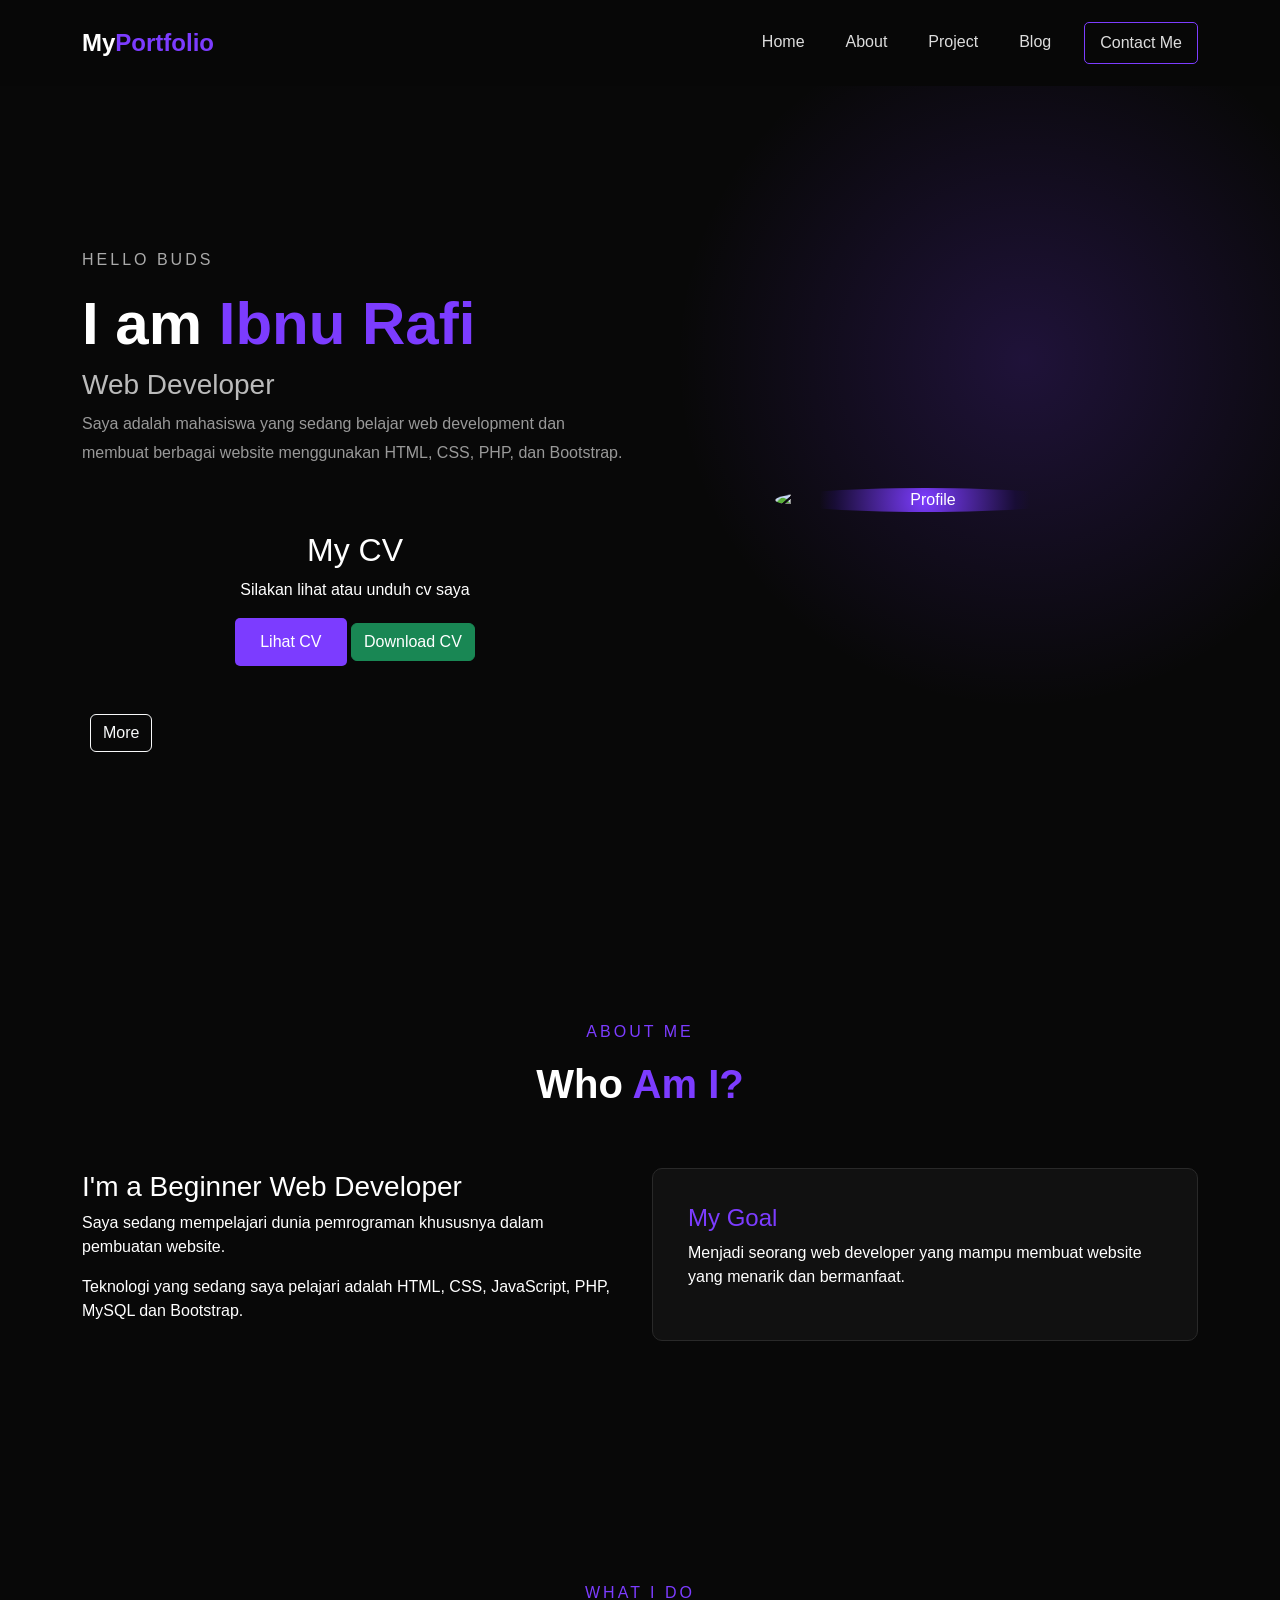
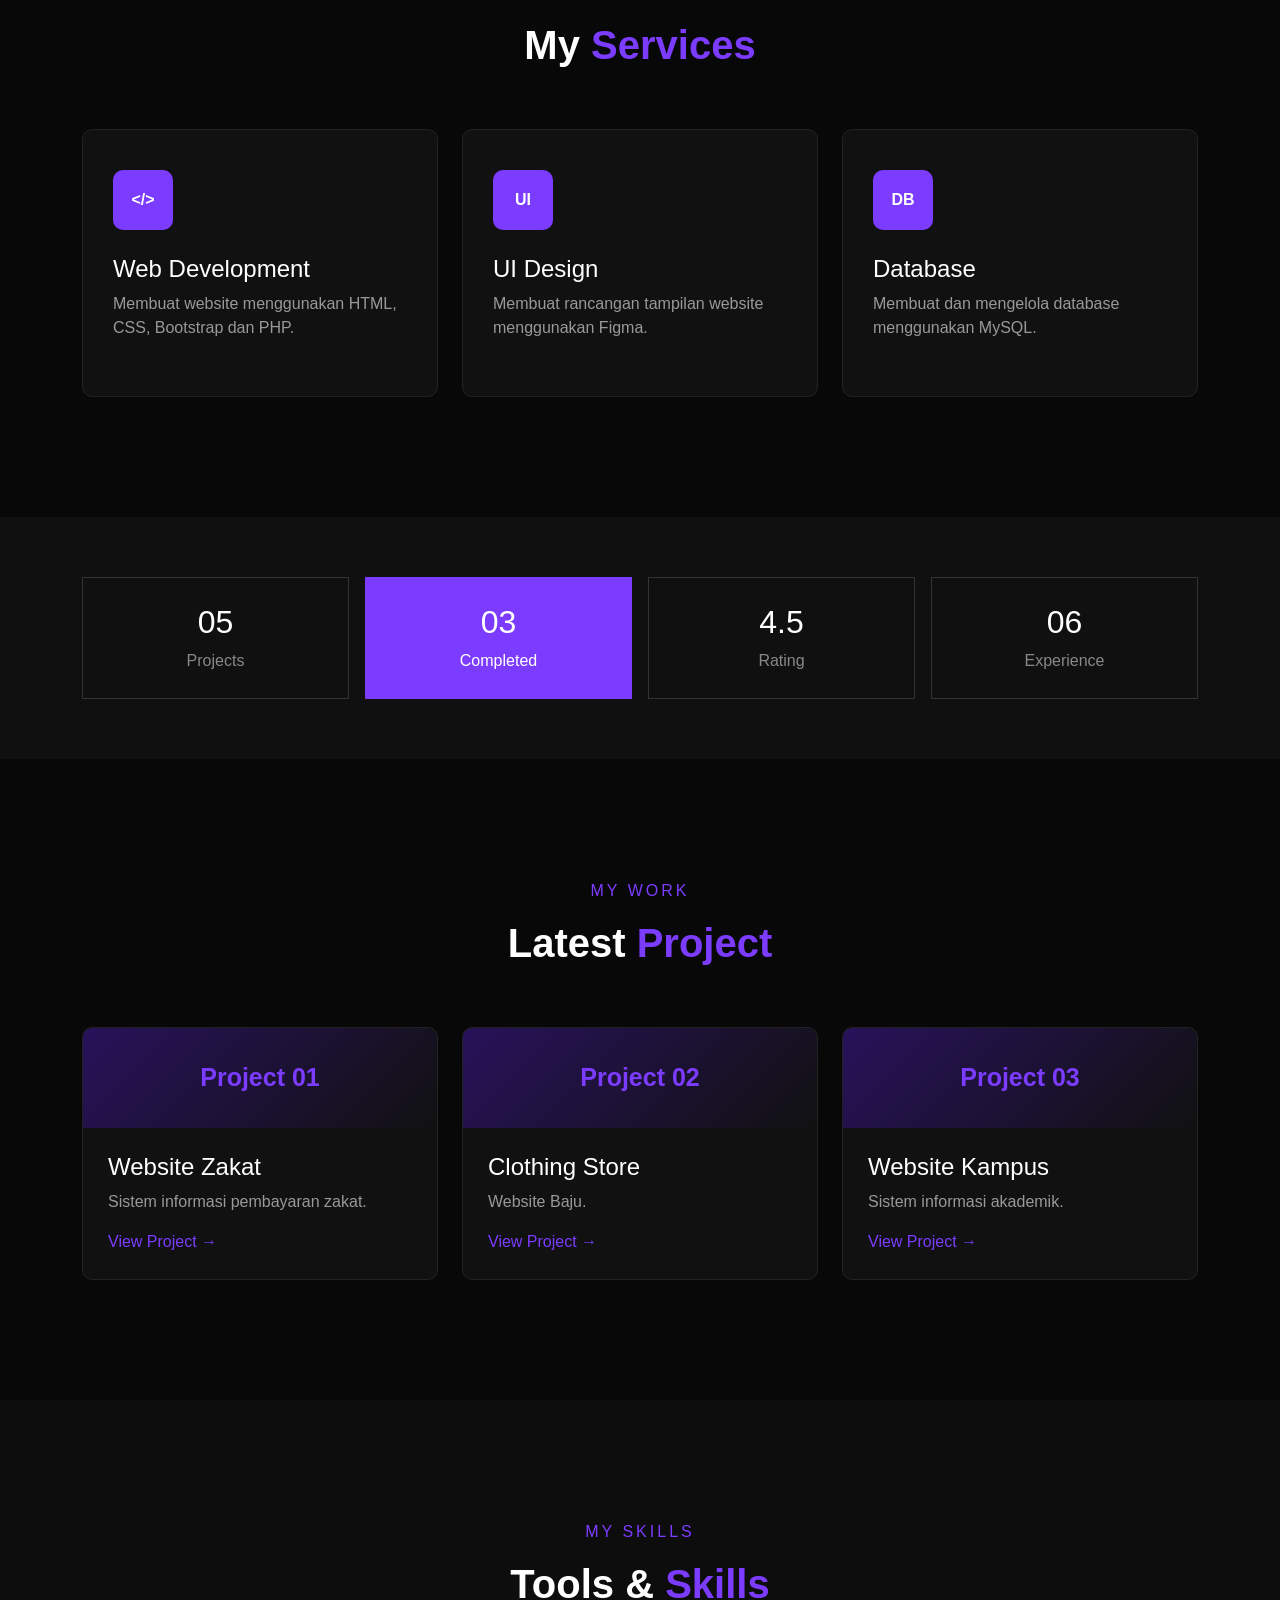
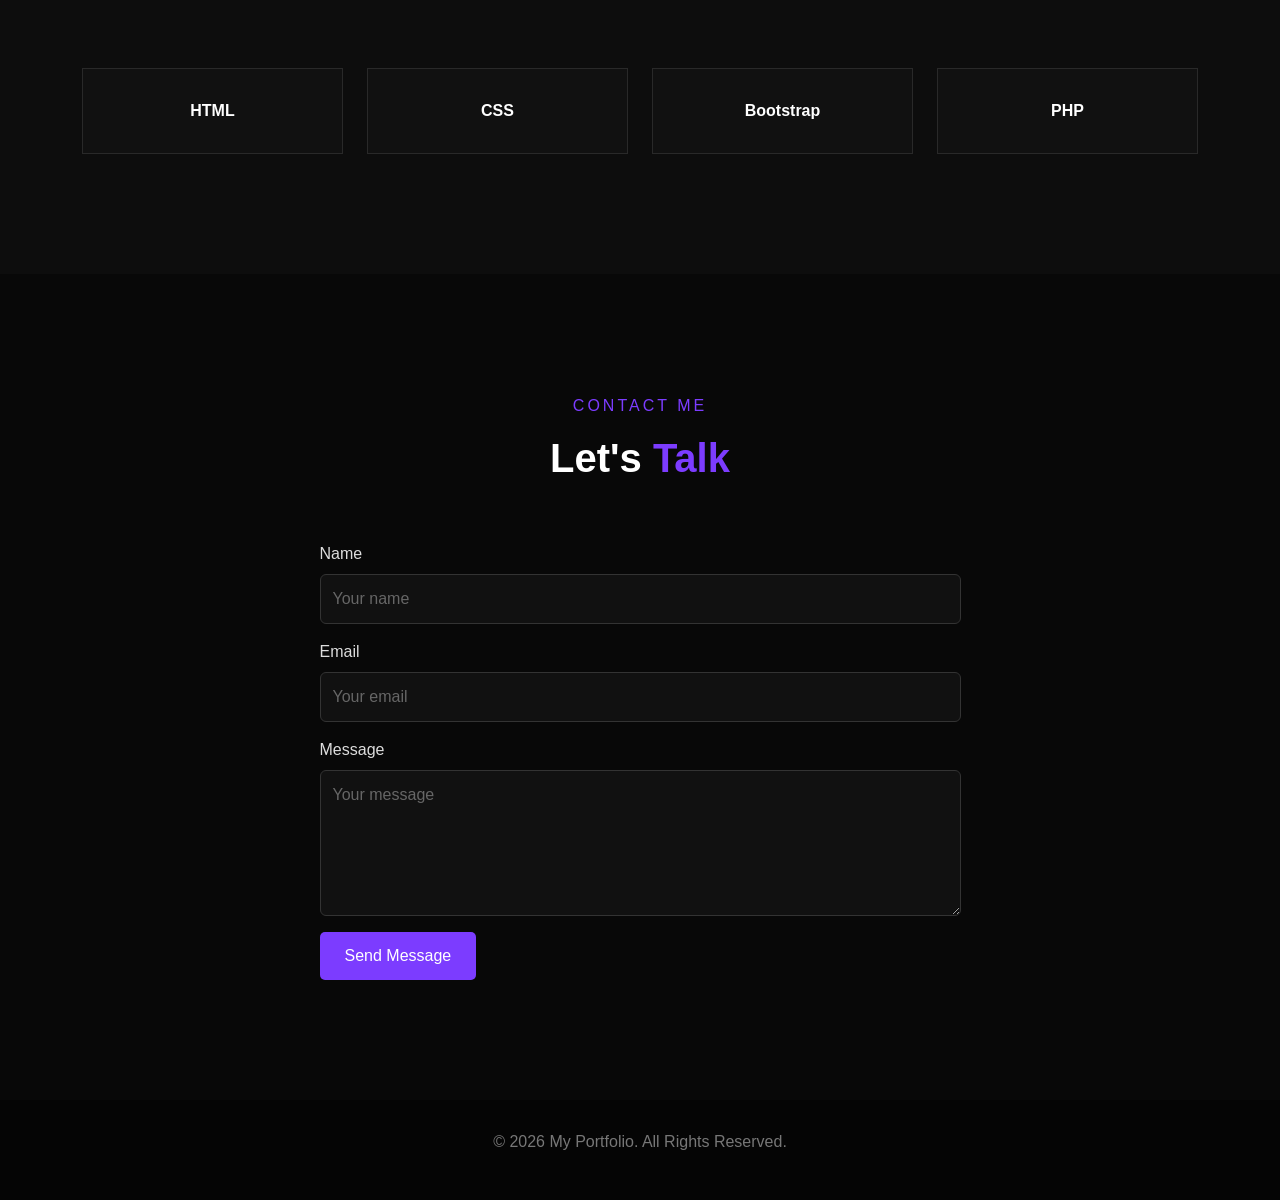
==== index.html @ d3192ba5 "Add files via upload" ====
<!DOCTYPE html>
<html lang="en">
<head>
    <meta charset="UTF-8">
    <meta name="viewport" content="width=device-width, initial-scale=1.0">
    <title>Personal Portfolio</title>
    <link href="https://cdn.jsdelivr.net/npm/bootstrap@5.3.8/dist/css/bootstrap.min.css" rel="stylesheet">
    <link rel="stylesheet" href="style.css">
</head>
<body>
    <!-- navbar -->
    <nav class="navbar navbar-expand-lg fixed-top">
        <div class="container">
            <a class="navbar-brand" href="#home">
                My<span>Portfolio</span>
            </a>
            <!-- Tombol ketika layar HP -->
            <button class="navbar-toggler"
                    type="button"
                    data-bs-toggle="collapse"
                    data-bs-target="#navbarMenu">
                <span class="navbar-toggler-icon"></span>
            </button>

            <!-- Menu -->
            <div class="collapse navbar-collapse" id="navbarMenu">
                <ul class="navbar-nav ms-auto">
                    <li class="nav-item">
                        <a class="nav-link" href="#home">Home</a>
                    </li>
                    <li class="nav-item">
                        <a class="nav-link" href="#about">About</a>
                    </li>
                    <li class="nav-item">
                        <a class="nav-link" href="#project">Project</a>
                    </li>
                    <li class="nav-item">
                        <a class="nav-link" href="#blog">Blog</a>
                    </li>
                    <li class="nav-item">
                        <a class="nav-link contact-btn" href="#contact">
                            Contact Me
                        </a>
                    </li>
                </ul>
            </div>
        </div>
    </nav>


    <!-- ================= HOME ================= -->
    <section id="home" class="hero">
        <div class="container">
            <div class="row align-items-center">

                <!-- Tulisan -->
                <div class="col-lg-6">
                    <p class="small-title">
                        HELLO BUDS
                    </p>
                    <h1>
                        I am <span>Ibnu Rafi</span>
                    </h1>
                    <h3>
                        Web Developer
                    </h3>

                    <p class="description">
                        Saya adalah mahasiswa yang sedang belajar
                        web development dan membuat berbagai website
                        menggunakan HTML, CSS, PHP, dan Bootstrap.
                    </p>
                    <section id="cv" class="container text-center py-5">
                        <h2>My CV</h2>
                        <p>Silakan lihat atau unduh cv saya</p>
                        <a href="CV Ibnu Rafi Alfansyuri.pdf" target="_blank" class="btn btn-purple">
                            Lihat CV

                        </a>
                    <a href="CV Ibnu Rafi Alfansyuri.pdf"  download class="btn btn-success">
                        Download CV
                    </a>
                    </section>

                    <a href="#about" class="btn btn-outline-light ms-2">
                        More
                    </a>
                </div>


                <!-- Foto -->
                <div class="col-lg-6 text-center">
                    <div class="profile-circle">

                        <!-- Ganti dengan foto kamu -->
                        <img src="images/nuu.jpeg"
                             alt="Profile">
                    </div>
                </div>
            </div>
        </div>
    </section>


    <!-- ================= ABOUT ================= -->
    <section id="about" class="section">
        <div class="container">
            <div class="section-title">
                <p>ABOUT ME</p>
                <h2>Who <span>Am I?</span></h2>
            </div>
            <div class="row align-items-center">
                <div class="col-lg-6">
                    <h3>
                        I'm a Beginner Web Developer
                    </h3>
                    <p>
                        Saya sedang mempelajari dunia pemrograman
                        khususnya dalam pembuatan website.
                    </p>
                    <p>
                        Teknologi yang sedang saya pelajari adalah
                        HTML, CSS, JavaScript, PHP, MySQL dan Bootstrap.
                    </p>
                </div>
                <div class="col-lg-6">
                    <div class="about-box">
                        <h4>My Goal</h4>
                        <p>
                            Menjadi seorang web developer yang mampu
                            membuat website yang menarik dan bermanfaat.
                        </p>
                    </div>
                </div>
            </div>
        </div>
    </section>


    <!-- ================= OFFERING ================= -->
    <section class="section offering">
        <div class="container">
            <div class="section-title">
                <p>WHAT I DO</p>
                <h2>
                    My <span>Services</span>
                </h2>
            </div>
            <div class="row g-4">
                <div class="col-md-4">
                    <div class="service-card">
                        <div class="icon">
                            &lt;/&gt;
                        </div>
                        <h4>Web Development</h4>
                        <p>
                            Membuat website menggunakan HTML,
                            CSS, Bootstrap dan PHP.
                        </p>
                    </div>
                </div>


                <div class="col-md-4">
                    <div class="service-card">
                        <div class="icon">
                            UI
                        </div>
                        <h4>UI Design</h4>
                        <p>
                            Membuat rancangan tampilan website
                            menggunakan Figma.
                        </p>
                    </div>
                </div>


                <div class="col-md-4">
                    <div class="service-card">
                        <div class="icon">
                            DB
                        </div>
                        <h4>Database</h4>
                        <p>
                            Membuat dan mengelola database
                            menggunakan MySQL.
                        </p>
                    </div>
                </div>
            </div>
        </div>
    </section>


    <!-- ================= STATISTICS ================= -->
    <section class="statistics">

        <div class="container">

            <div class="row text-center g-3">

                <div class="col-6 col-lg-3">
                    <div class="stat-box">
                        <h2>05</h2>
                        <p>Projects</p>
                    </div>
                </div>

                <div class="col-6 col-lg-3">
                    <div class="stat-box active">
                        <h2>03</h2>
                        <p>Completed</p>
                    </div>
                </div>

                <div class="col-6 col-lg-3">
                    <div class="stat-box">
                        <h2>4.5</h2>
                        <p>Rating</p>
                    </div>
                </div>

                <div class="col-6 col-lg-3">
                    <div class="stat-box">
                        <h2>06</h2>
                        <p>Experience</p>
                    </div>
                </div>

            </div>

        </div>

    </section>


    <!-- ================= PROJECT ================= -->
    <section id="project" class="section">

        <div class="container">

            <div class="section-title">

                <p>MY WORK</p>

                <h2>
                    Latest <span>Project</span>
                </h2>

            </div>


            <div class="row g-4">

                <div class="col-md-6 col-lg-4">

                    <div class="project-card">

                        <div class="project-image">
                            Project 01
                        </div>

                        <div class="project-content">

                            <h4>Website Zakat</h4>

                            <p>
                                Sistem informasi pembayaran zakat.
                            </p>

                            <a href="project-zakat.html">
                                View Project →
                            </a>

                        </div>

                    </div>

                </div>


                <div class="col-md-6 col-lg-4">

                    <div class="project-card">

                        <div class="project-image">
                            Project 02
                        </div>

                        <div class="project-content">

                            <h4>Clothing Store</h4>

                            <p>
                                Website Baju.
                            </p>

                            <a href="project-baju.html">
                                View Project →
                            </a>

                        </div>

                    </div>

                </div>


                <div class="col-md-6 col-lg-4">

                    <div class="project-card">

                        <div class="project-image">
                            Project 03
                        </div>

                        <div class="project-content">

                            <h4>Website Kampus</h4>

                            <p>
                                Sistem informasi akademik.
                            </p>

                            <a href="project-kampus.html">
                                View Project →
                            </a>

                        </div>

                    </div>

                </div>

            </div>

        </div>

    </section>


    <!-- ================= SKILLS ================= -->
    <section id="blog" class="section skills">

        <div class="container">

            <div class="section-title">

                <p>MY SKILLS</p>

                <h2>
                    Tools & <span>Skills</span>
                </h2>

            </div>


            <div class="row g-4 text-center">

                <div class="col-6 col-md-3">
                    <div class="skill-box">
                        HTML
                    </div>
                </div>

                <div class="col-6 col-md-3">
                    <div class="skill-box">
                        CSS
                    </div>
                </div>

                <div class="col-6 col-md-3">
                    <div class="skill-box">
                        Bootstrap
                    </div>
                </div>

                <div class="col-6 col-md-3">
                    <div class="skill-box">
                        PHP
                    </div>
                </div>

            </div>

        </div>

    </section>


    <!-- ================= CONTACT ================= -->
    <section id="contact" class="section contact">

        <div class="container">

            <div class="section-title">

                <p>CONTACT ME</p>

                <h2>
                    Let's <span>Talk</span>
                </h2>

            </div>


            <div class="row justify-content-center">

                <div class="col-lg-7">

                    <form id="contactForm">

                        <div class="mb-3">

                            <label class="form-label">
                                Name
                            </label>

                            <input type="text"
                                   id="nama"
                                   class="form-control"
                                   placeholder="Your name">

                        </div>


                        <div class="mb-3">

                            <label class="form-label">
                                Email
                            </label>

                            <input type="email"
                                   id="email"
                                   class="form-control"
                                   placeholder="Your email">

                        </div>


                        <div class="mb-3">

                            <label class="form-label">
                                Message
                            </label>

                            <textarea class="form-control"
                                      id="pesan"
                                      rows="5"
                                      placeholder="Your message"></textarea>

                        </div>


                        <button type="submit"
                                class="btn btn-purple">

                            Send Message

                        </button>

                    </form>

                </div>

            </div>

        </div>

    </section>


    <!-- ================= FOOTER ================= -->
    <footer>

        <p>
            © 2026 My Portfolio. All Rights Reserved.
        </p>

    </footer>


    <!-- Bootstrap JavaScript -->
    <script src="https://cdn.jsdelivr.net/npm/bootstrap@5.3.8/dist/js/bootstrap.bundle.min.js"></script>
    <script src="script.js"></script>
</body>
</html>
---- style.css ----
/* ================= DASAR ================= */

html {
    scroll-behavior: smooth;
}

body {
    margin: 0;
    background: #080808;
    color: white;
    font-family: Arial, sans-serif;
}


/* ================= NAVBAR ================= */

.navbar {
    background: rgba(8, 8, 8, 0.95);
    padding: 20px 0;
}

.navbar-brand {
    color: white;
    font-size: 24px;
    font-weight: bold;
}

.navbar-brand span {
    color: #7c3cff;
}

.navbar-brand:hover {
    color: white;
}

.nav-link {
    color: #ddd !important;
    margin-left: 25px;
    transition: 0.3s;
}

.nav-link:hover {
    color: #7c3cff !important;
}

.contact-btn {
    border: 1px solid #7c3cff;
    border-radius: 5px;
    padding: 8px 15px !important;
}


/* ================= HOME ================= */

.hero {
    min-height: 100vh;
    display: flex;
    align-items: center;
    padding-top: 100px;

    background:
        radial-gradient(
            circle at 80% 40%,
            rgba(124, 60, 255, 0.2),
            transparent 30%
        ),
        #080808;
}

.small-title {
    color: #aaa;
    letter-spacing: 3px;
}

.hero h1 {
    font-size: 60px;
    font-weight: bold;
}

.hero h1 span {
    color: #7c3cff;
}

.hero h3 {
    color: #bbb;
}

.description {
    color: #999;
    max-width: 550px;
    line-height: 1.8;
}


/* ================= BUTTON ================= */

.btn-purple {
    background: #7c3cff;
    color: white;
    border: none;
    padding: 12px 25px;
    border-radius: 5px;
}

.btn-purple:hover {
    background: #6429df;
    color: white;
}


/* ================= PROFILE ================= */

.profile-circle {
    width: 300px;
    max-height: 250px;
    margin: auto;

    border-radius: 50%;

    background:
        radial-gradient(
            circle,
            #7c3cff,
            #180d35 60%,
            transparent 70%
        );

    display: flex;
    align-items: center;
    justify-content: center;
}

.profile-circle img {
    width: 300px;
    max-height: 350px;
    object-fit: cover;
    object-position: center;
    border-radius: 50%;
}


/* ================= SECTION ================= */

.section {
    padding: 120px 0;
}

.section-title {
    text-align: center;
    margin-bottom: 60px;
}

.section-title p {
    color: #7c3cff;
    letter-spacing: 3px;
}

.section-title h2 {
    font-size: 40px;
    font-weight: bold;
}

.section-title span {
    color: #7c3cff;
}


/* ================= ABOUT ================= */

.about-box {
    background: #111;
    border: 1px solid #292929;
    padding: 35px;
    border-radius: 10px;
}

.about-box h4 {
    color: #7c3cff;
}


/* ================= SERVICE ================= */

.service-card {
    background: #111;
    padding: 40px 30px;
    border-radius: 10px;
    border: 1px solid #222;
    height: 100%;

    transition: 0.3s;
}

.service-card:hover {
    transform: translateY(-10px);
    border-color: #7c3cff;
}

.icon {
    width: 60px;
    height: 60px;

    display: flex;
    align-items: center;
    justify-content: center;

    background: #7c3cff;
    border-radius: 10px;

    margin-bottom: 25px;

    font-weight: bold;
}

.service-card p {
    color: #999;
}


/* ================= STATISTICS ================= */

.statistics {
    padding: 60px 0;
    background: #101010;
}

.stat-box {
    border: 1px solid #333;
    padding: 25px;
}

.stat-box h2 {
    color: white;
}

.stat-box p {
    color: #888;
    margin: 0;
}

.stat-box.active {
    background: #7c3cff;
    border-color: #7c3cff;
}

.stat-box.active p {
    color: white;
}


/* ================= PROJECT ================= */

.project-card {
    background: #111;
    border-radius: 10px;
    overflow: hidden;
    border: 1px solid #222;
}

.project-image {
    height: 100px;

    display: flex;
    align-items: center;
    justify-content: center;
    object-fit: contain;
   

    background:
        linear-gradient(
            135deg,
            #28125a,
            #111
        );

    color: #7c3cff;
    font-size: 25px;
    font-weight: bold;
}

.project-content {
    padding: 25px;
}

.project-content p {
    color: #999;
}

.project-content a {
    color: #7c3cff;
    text-decoration: none;
}


/* ================= SKILLS ================= */

.skills {
    background: #0d0d0d;
}

.skill-box {
    background: #111;
    border: 1px solid #292929;
    padding: 30px;
    font-weight: bold;

    transition: 0.3s;
}

.skill-box:hover {
    border-color: #7c3cff;
    color: #7c3cff;
}


/* ================= CONTACT ================= */

.contact {
    background: #080808;
}

.form-label {
    color: #ddd;
}

.form-control {
    background: #111;
    border: 1px solid #333;
    color: white;
    padding: 12px;
}

.form-control:focus {
    background: #111;
    color: white;
    border-color: #7c3cff;
    box-shadow: none;
}

.form-control::placeholder {
    color: #666;
}


/* ================= FOOTER ================= */

footer {
    text-align: center;
    padding: 30px;
    background: #050505;
    color: #777;
}


/* ================= RESPONSIVE ================= */

@media (max-width: 991px) {

    .nav-link {
        margin-left: 0;
        padding: 10px 0;
    }

    .hero {
        text-align: center;
    }

    .hero h1 {
        font-size: 45px;
    }

    .description {
        margin: auto;
        margin-bottom: 25px;
    }

    .profile-circle {
        width: 280px;
        height: 280px;
        margin-top: 50px;
    }

    .profile-circle img {
        width: 240px;
    }
    .oyp {
        text-align:center;
    }

}
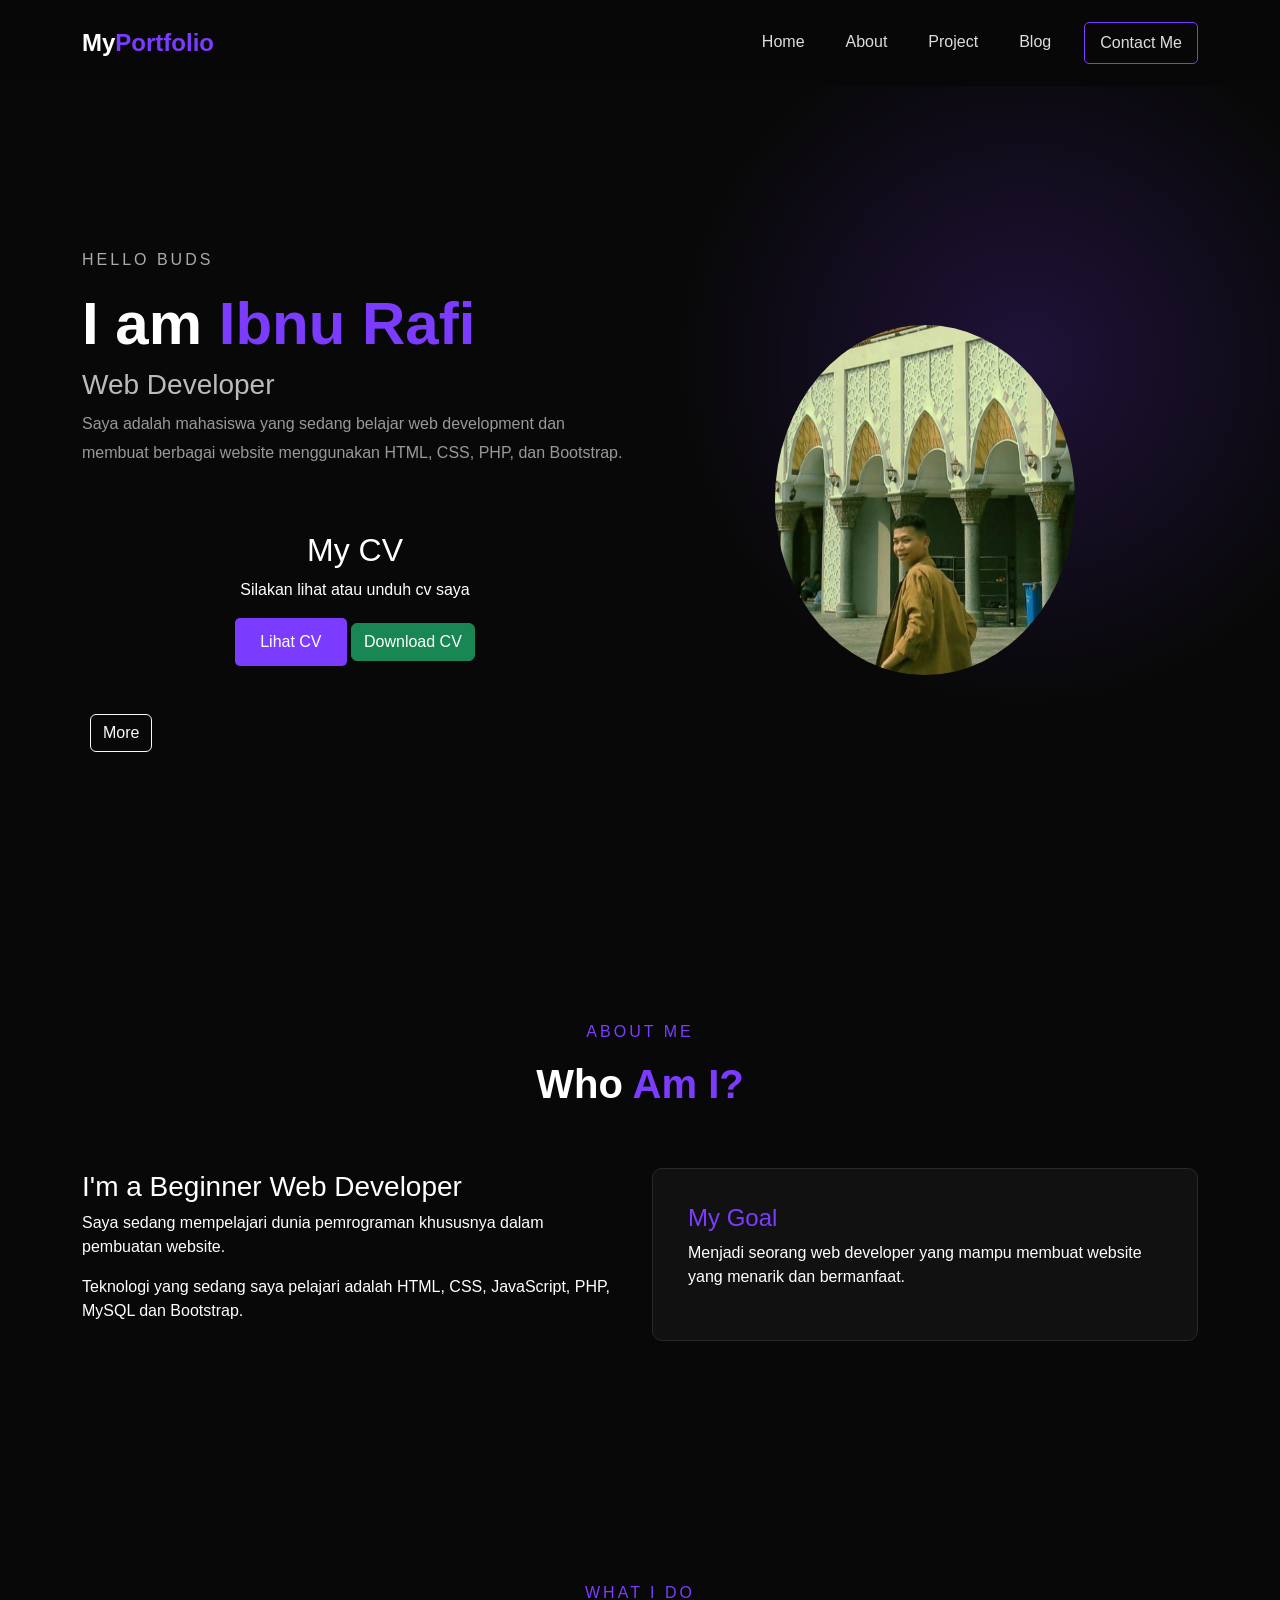
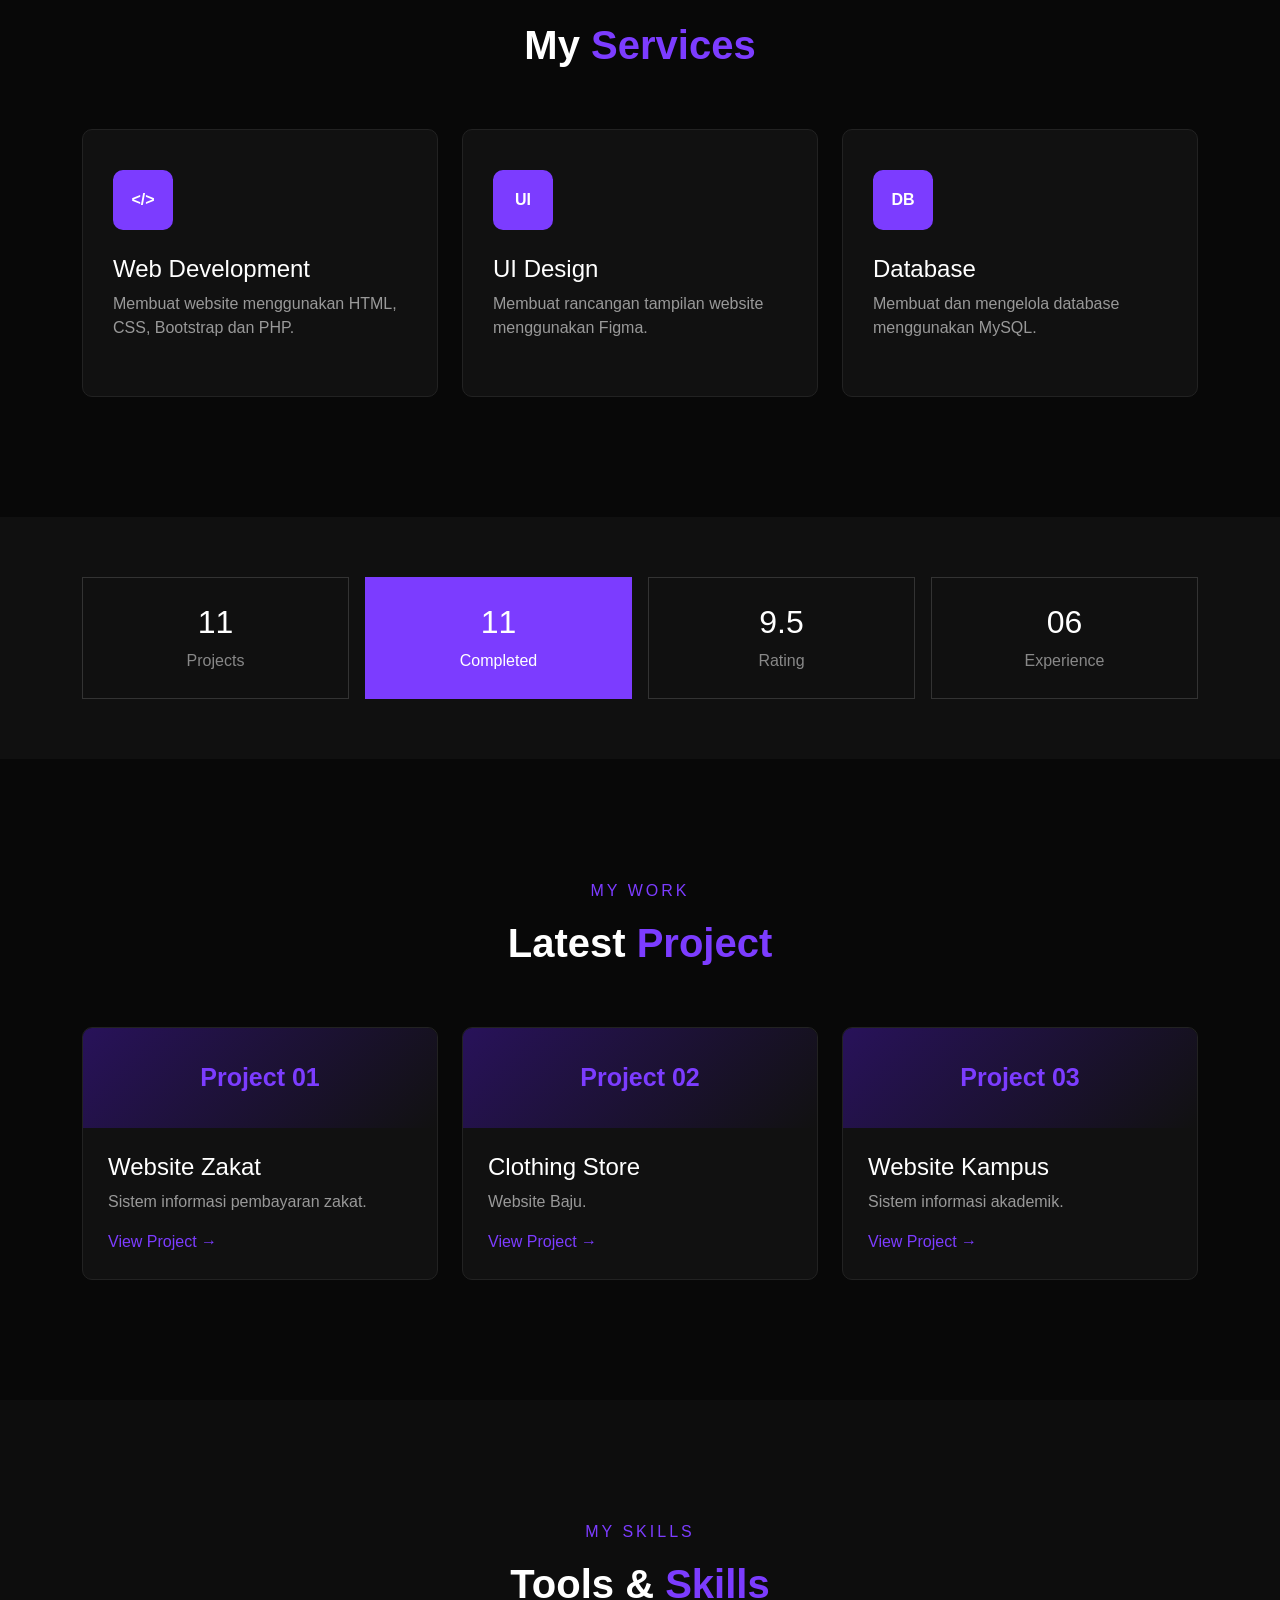
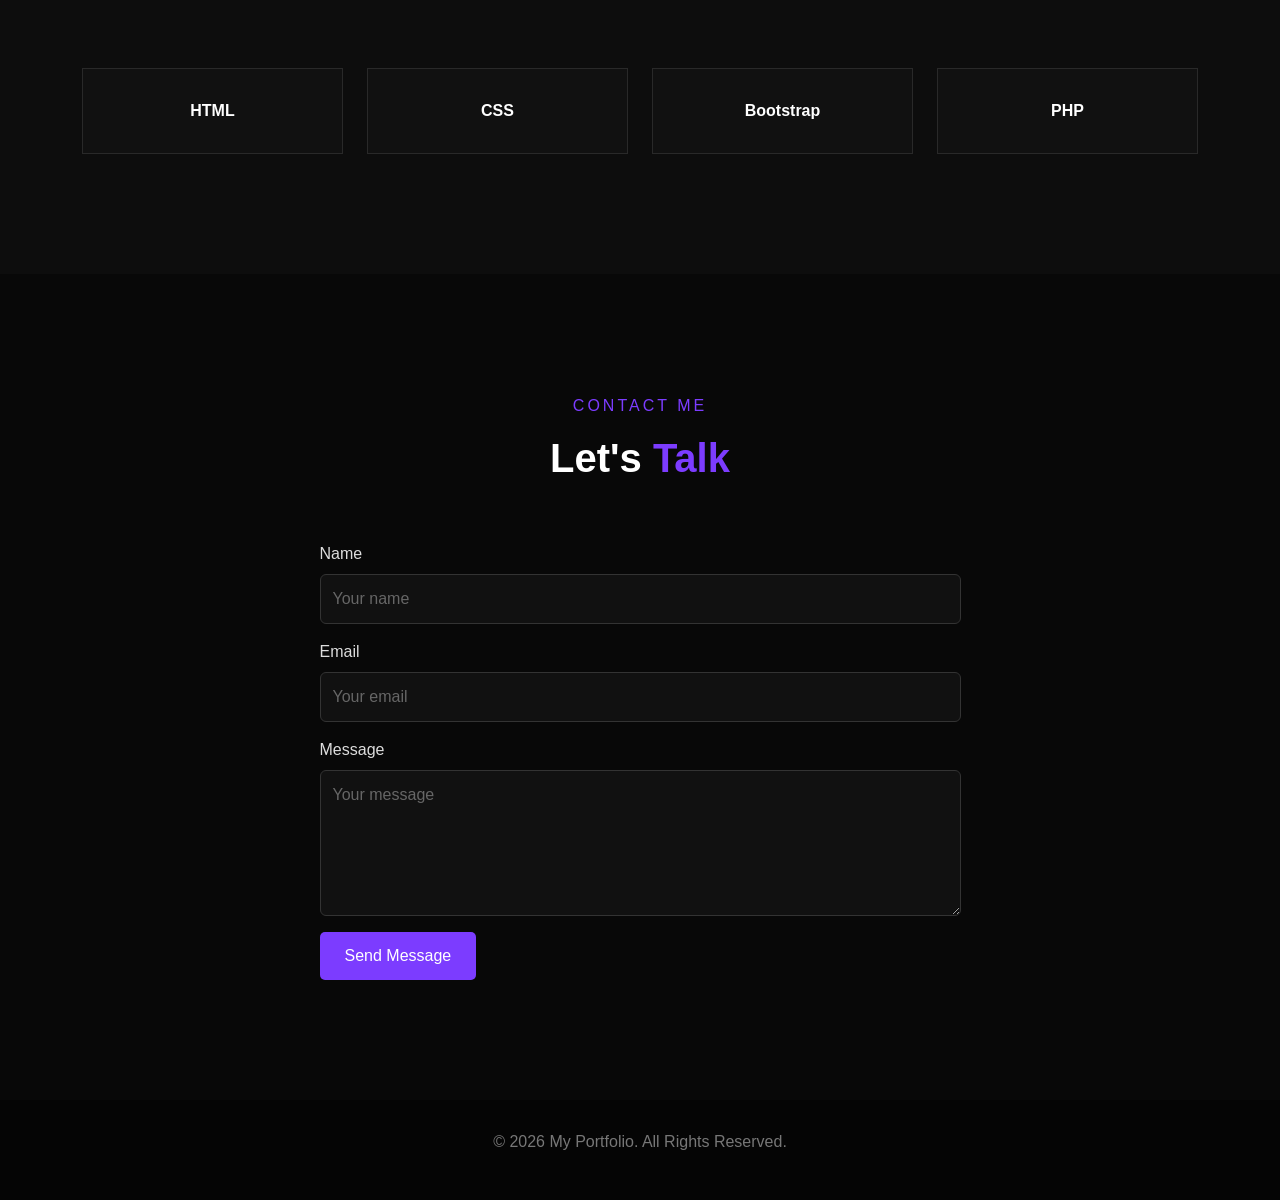
==== commit 90bad821: "Update portfolio website" ====
--- a/index.html
+++ b/index.html
@@ -1,487 +1,486 @@
-<!DOCTYPE html>
-<html lang="en">
-<head>
-    <meta charset="UTF-8">
-    <meta name="viewport" content="width=device-width, initial-scale=1.0">
-    <title>Personal Portfolio</title>
-    <link href="https://cdn.jsdelivr.net/npm/bootstrap@5.3.8/dist/css/bootstrap.min.css" rel="stylesheet">
-    <link rel="stylesheet" href="style.css">
-</head>
-<body>
-    <!-- navbar -->
-    <nav class="navbar navbar-expand-lg fixed-top">
-        <div class="container">
-            <a class="navbar-brand" href="#home">
-                My<span>Portfolio</span>
-            </a>
-            <!-- Tombol ketika layar HP -->
-            <button class="navbar-toggler"
-                    type="button"
-                    data-bs-toggle="collapse"
-                    data-bs-target="#navbarMenu">
-                <span class="navbar-toggler-icon"></span>
-            </button>
-
-            <!-- Menu -->
-            <div class="collapse navbar-collapse" id="navbarMenu">
-                <ul class="navbar-nav ms-auto">
-                    <li class="nav-item">
-                        <a class="nav-link" href="#home">Home</a>
-                    </li>
-                    <li class="nav-item">
-                        <a class="nav-link" href="#about">About</a>
-                    </li>
-                    <li class="nav-item">
-                        <a class="nav-link" href="#project">Project</a>
-                    </li>
-                    <li class="nav-item">
-                        <a class="nav-link" href="#blog">Blog</a>
-                    </li>
-                    <li class="nav-item">
-                        <a class="nav-link contact-btn" href="#contact">
-                            Contact Me
-                        </a>
-                    </li>
-                </ul>
-            </div>
-        </div>
-    </nav>
-
-
-    <!-- ================= HOME ================= -->
-    <section id="home" class="hero">
-        <div class="container">
-            <div class="row align-items-center">
-
-                <!-- Tulisan -->
-                <div class="col-lg-6">
-                    <p class="small-title">
-                        HELLO BUDS
-                    </p>
-                    <h1>
-                        I am <span>Ibnu Rafi</span>
-                    </h1>
-                    <h3>
-                        Web Developer
-                    </h3>
-
-                    <p class="description">
-                        Saya adalah mahasiswa yang sedang belajar
-                        web development dan membuat berbagai website
-                        menggunakan HTML, CSS, PHP, dan Bootstrap.
-                    </p>
-                    <section id="cv" class="container text-center py-5">
-                        <h2>My CV</h2>
-                        <p>Silakan lihat atau unduh cv saya</p>
-                        <a href="CV Ibnu Rafi Alfansyuri.pdf" target="_blank" class="btn btn-purple">
-                            Lihat CV
-
-                        </a>
-                    <a href="CV Ibnu Rafi Alfansyuri.pdf"  download class="btn btn-success">
-                        Download CV
-                    </a>
-                    </section>
-
-                    <a href="#about" class="btn btn-outline-light ms-2">
-                        More
-                    </a>
-                </div>
-
-
-                <!-- Foto -->
-                <div class="col-lg-6 text-center">
-                    <div class="profile-circle">
-
-                        <!-- Ganti dengan foto kamu -->
-                        <img src="images/nuu.jpeg"
-                             alt="Profile">
-                    </div>
-                </div>
-            </div>
-        </div>
-    </section>
-
-
-    <!-- ================= ABOUT ================= -->
-    <section id="about" class="section">
-        <div class="container">
-            <div class="section-title">
-                <p>ABOUT ME</p>
-                <h2>Who <span>Am I?</span></h2>
-            </div>
-            <div class="row align-items-center">
-                <div class="col-lg-6">
-                    <h3>
-                        I'm a Beginner Web Developer
-                    </h3>
-                    <p>
-                        Saya sedang mempelajari dunia pemrograman
-                        khususnya dalam pembuatan website.
-                    </p>
-                    <p>
-                        Teknologi yang sedang saya pelajari adalah
-                        HTML, CSS, JavaScript, PHP, MySQL dan Bootstrap.
-                    </p>
-                </div>
-                <div class="col-lg-6">
-                    <div class="about-box">
-                        <h4>My Goal</h4>
-                        <p>
-                            Menjadi seorang web developer yang mampu
-                            membuat website yang menarik dan bermanfaat.
-                        </p>
-                    </div>
-                </div>
-            </div>
-        </div>
-    </section>
-
-
-    <!-- ================= OFFERING ================= -->
-    <section class="section offering">
-        <div class="container">
-            <div class="section-title">
-                <p>WHAT I DO</p>
-                <h2>
-                    My <span>Services</span>
-                </h2>
-            </div>
-            <div class="row g-4">
-                <div class="col-md-4">
-                    <div class="service-card">
-                        <div class="icon">
-                            &lt;/&gt;
-                        </div>
-                        <h4>Web Development</h4>
-                        <p>
-                            Membuat website menggunakan HTML,
-                            CSS, Bootstrap dan PHP.
-                        </p>
-                    </div>
-                </div>
-
-
-                <div class="col-md-4">
-                    <div class="service-card">
-                        <div class="icon">
-                            UI
-                        </div>
-                        <h4>UI Design</h4>
-                        <p>
-                            Membuat rancangan tampilan website
-                            menggunakan Figma.
-                        </p>
-                    </div>
-                </div>
-
-
-                <div class="col-md-4">
-                    <div class="service-card">
-                        <div class="icon">
-                            DB
-                        </div>
-                        <h4>Database</h4>
-                        <p>
-                            Membuat dan mengelola database
-                            menggunakan MySQL.
-                        </p>
-                    </div>
-                </div>
-            </div>
-        </div>
-    </section>
-
-
-    <!-- ================= STATISTICS ================= -->
-    <section class="statistics">
-
-        <div class="container">
-
-            <div class="row text-center g-3">
-
-                <div class="col-6 col-lg-3">
-                    <div class="stat-box">
-                        <h2>05</h2>
-                        <p>Projects</p>
-                    </div>
-                </div>
-
-                <div class="col-6 col-lg-3">
-                    <div class="stat-box active">
-                        <h2>03</h2>
-                        <p>Completed</p>
-                    </div>
-                </div>
-
-                <div class="col-6 col-lg-3">
-                    <div class="stat-box">
-                        <h2>4.5</h2>
-                        <p>Rating</p>
-                    </div>
-                </div>
-
-                <div class="col-6 col-lg-3">
-                    <div class="stat-box">
-                        <h2>06</h2>
-                        <p>Experience</p>
-                    </div>
-                </div>
-
-            </div>
-
-        </div>
-
-    </section>
-
-
-    <!-- ================= PROJECT ================= -->
-    <section id="project" class="section">
-
-        <div class="container">
-
-            <div class="section-title">
-
-                <p>MY WORK</p>
-
-                <h2>
-                    Latest <span>Project</span>
-                </h2>
-
-            </div>
-
-
-            <div class="row g-4">
-
-                <div class="col-md-6 col-lg-4">
-
-                    <div class="project-card">
-
-                        <div class="project-image">
-                            Project 01
-                        </div>
-
-                        <div class="project-content">
-
-                            <h4>Website Zakat</h4>
-
-                            <p>
-                                Sistem informasi pembayaran zakat.
-                            </p>
-
-                            <a href="project-zakat.html">
-                                View Project →
-                            </a>
-
-                        </div>
-
-                    </div>
-
-                </div>
-
-
-                <div class="col-md-6 col-lg-4">
-
-                    <div class="project-card">
-
-                        <div class="project-image">
-                            Project 02
-                        </div>
-
-                        <div class="project-content">
-
-                            <h4>Clothing Store</h4>
-
-                            <p>
-                                Website Baju.
-                            </p>
-
-                            <a href="project-baju.html">
-                                View Project →
-                            </a>
-
-                        </div>
-
-                    </div>
-
-                </div>
-
-
-                <div class="col-md-6 col-lg-4">
-
-                    <div class="project-card">
-
-                        <div class="project-image">
-                            Project 03
-                        </div>
-
-                        <div class="project-content">
-
-                            <h4>Website Kampus</h4>
-
-                            <p>
-                                Sistem informasi akademik.
-                            </p>
-
-                            <a href="project-kampus.html">
-                                View Project →
-                            </a>
-
-                        </div>
-
-                    </div>
-
-                </div>
-
-            </div>
-
-        </div>
-
-    </section>
-
-
-    <!-- ================= SKILLS ================= -->
-    <section id="blog" class="section skills">
-
-        <div class="container">
-
-            <div class="section-title">
-
-                <p>MY SKILLS</p>
-
-                <h2>
-                    Tools & <span>Skills</span>
-                </h2>
-
-            </div>
-
-
-            <div class="row g-4 text-center">
-
-                <div class="col-6 col-md-3">
-                    <div class="skill-box">
-                        HTML
-                    </div>
-                </div>
-
-                <div class="col-6 col-md-3">
-                    <div class="skill-box">
-                        CSS
-                    </div>
-                </div>
-
-                <div class="col-6 col-md-3">
-                    <div class="skill-box">
-                        Bootstrap
-                    </div>
-                </div>
-
-                <div class="col-6 col-md-3">
-                    <div class="skill-box">
-                        PHP
-                    </div>
-                </div>
-
-            </div>
-
-        </div>
-
-    </section>
-
-
-    <!-- ================= CONTACT ================= -->
-    <section id="contact" class="section contact">
-
-        <div class="container">
-
-            <div class="section-title">
-
-                <p>CONTACT ME</p>
-
-                <h2>
-                    Let's <span>Talk</span>
-                </h2>
-
-            </div>
-
-
-            <div class="row justify-content-center">
-
-                <div class="col-lg-7">
-
-                    <form id="contactForm">
-
-                        <div class="mb-3">
-
-                            <label class="form-label">
-                                Name
-                            </label>
-
-                            <input type="text"
-                                   id="nama"
-                                   class="form-control"
-                                   placeholder="Your name">
-
-                        </div>
-
-
-                        <div class="mb-3">
-
-                            <label class="form-label">
-                                Email
-                            </label>
-
-                            <input type="email"
-                                   id="email"
-                                   class="form-control"
-                                   placeholder="Your email">
-
-                        </div>
-
-
-                        <div class="mb-3">
-
-                            <label class="form-label">
-                                Message
-                            </label>
-
-                            <textarea class="form-control"
-                                      id="pesan"
-                                      rows="5"
-                                      placeholder="Your message"></textarea>
-
-                        </div>
-
-
-                        <button type="submit"
-                                class="btn btn-purple">
-
-                            Send Message
-
-                        </button>
-
-                    </form>
-
-                </div>
-
-            </div>
-
-        </div>
-
-    </section>
-
-
-    <!-- ================= FOOTER ================= -->
-    <footer>
-
-        <p>
-            © 2026 My Portfolio. All Rights Reserved.
-        </p>
-
-    </footer>
-
-
-    <!-- Bootstrap JavaScript -->
-    <script src="https://cdn.jsdelivr.net/npm/bootstrap@5.3.8/dist/js/bootstrap.bundle.min.js"></script>
-    <script src="script.js"></script>
-</body>
+<!DOCTYPE html>
+<html lang="en">
+<head>
+    <meta charset="UTF-8">
+    <meta name="viewport" content="width=device-width, initial-scale=1.0">
+    <title>Personal Portfolio</title>
+    <link href="https://cdn.jsdelivr.net/npm/bootstrap@5.3.8/dist/css/bootstrap.min.css" rel="stylesheet">
+    <link rel="stylesheet" href="style.css">
+</head>
+<body>
+    <!-- navbar -->
+    <nav class="navbar navbar-expand-lg fixed-top">
+        <div class="container">
+            <a class="navbar-brand" href="#home">
+                My<span>Portfolio</span>
+            </a>
+            <!-- Tombol ketika layar HP -->
+            <button class="navbar-toggler"
+                    type="button"
+                    data-bs-toggle="collapse"
+                    data-bs-target="#navbarMenu">
+                <span class="navbar-toggler-icon"></span>
+            </button>
+
+            <!-- Menu -->
+            <div class="collapse navbar-collapse" id="navbarMenu">
+                <ul class="navbar-nav ms-auto">
+                    <li class="nav-item">
+                        <a class="nav-link" href="#home">Home</a>
+                    </li>
+                    <li class="nav-item">
+                        <a class="nav-link" href="#about">About</a>
+                    </li>
+                    <li class="nav-item">
+                        <a class="nav-link" href="#project">Project</a>
+                    </li>
+                    <li class="nav-item">
+                        <a class="nav-link" href="#blog">Blog</a>
+                    </li>
+                    <li class="nav-item">
+                        <a class="nav-link contact-btn" href="#contact">
+                            Contact Me
+                        </a>
+                    </li>
+                </ul>
+            </div>
+        </div>
+    </nav>
+
+
+    <!-- ================= HOME ================= -->
+    <section id="home" class="hero">
+        <div class="container">
+            <div class="row align-items-center">
+
+                <!-- Tulisan -->
+                <div class="col-lg-6">
+                    <p class="small-title">
+                        HELLO BUDS
+                    </p>
+                    <h1>
+                        I am <span>Ibnu Rafi</span>
+                    </h1>
+                    <h3>
+                        Web Developer
+                    </h3>
+
+                    <p class="description">
+                        Saya adalah mahasiswa yang sedang belajar
+                        web development dan membuat berbagai website
+                        menggunakan HTML, CSS, PHP, dan Bootstrap.
+                    </p>
+                    <section id="cv" class="container text-center py-5">
+                        <h2>My CV</h2>
+                        <p>Silakan lihat atau unduh cv saya</p>
+                        <a href="CV Ibnu Rafi Alfansyuri.pdf" target="_blank" class="btn btn-purple">
+                            Lihat CV
+
+                        </a>
+                    <a href="CV Ibnu Rafi Alfansyuri.pdf"  download class="btn btn-success">
+                        Download CV
+                    </a>
+                    </section>
+
+                    <a href="#about" class="btn btn-outline-light ms-2">
+                        More
+                    </a>
+                </div>
+
+
+                <!-- Foto -->
+                <div class="col-lg-6 text-center">
+                    <div class="profile-circle">
+
+                        <img src="images/nuu.jpeg"
+                             alt="Profile">
+                    </div>
+                </div>
+            </div>
+        </div>
+    </section>
+
+
+    <!-- ================= ABOUT ================= -->
+    <section id="about" class="section">
+        <div class="container">
+            <div class="section-title">
+                <p>ABOUT ME</p>
+                <h2>Who <span>Am I?</span></h2>
+            </div>
+            <div class="row align-items-center">
+                <div class="col-lg-6">
+                    <h3>
+                        I'm a Beginner Web Developer
+                    </h3>
+                    <p>
+                        Saya sedang mempelajari dunia pemrograman
+                        khususnya dalam pembuatan website.
+                    </p>
+                    <p>
+                        Teknologi yang sedang saya pelajari adalah
+                        HTML, CSS, JavaScript, PHP, MySQL dan Bootstrap.
+                    </p>
+                </div>
+                <div class="col-lg-6">
+                    <div class="about-box">
+                        <h4>My Goal</h4>
+                        <p>
+                            Menjadi seorang web developer yang mampu
+                            membuat website yang menarik dan bermanfaat.
+                        </p>
+                    </div>
+                </div>
+            </div>
+        </div>
+    </section>
+
+
+    <!-- ================= OFFERING ================= -->
+    <section class="section offering">
+        <div class="container">
+            <div class="section-title">
+                <p>WHAT I DO</p>
+                <h2>
+                    My <span>Services</span>
+                </h2>
+            </div>
+            <div class="row g-4">
+                <div class="col-md-4">
+                    <div class="service-card">
+                        <div class="icon">
+                            &lt;/&gt;
+                        </div>
+                        <h4>Web Development</h4>
+                        <p>
+                            Membuat website menggunakan HTML,
+                            CSS, Bootstrap dan PHP.
+                        </p>
+                    </div>
+                </div>
+
+
+                <div class="col-md-4">
+                    <div class="service-card">
+                        <div class="icon">
+                            UI
+                        </div>
+                        <h4>UI Design</h4>
+                        <p>
+                            Membuat rancangan tampilan website
+                            menggunakan Figma.
+                        </p>
+                    </div>
+                </div>
+
+
+                <div class="col-md-4">
+                    <div class="service-card">
+                        <div class="icon">
+                            DB
+                        </div>
+                        <h4>Database</h4>
+                        <p>
+                            Membuat dan mengelola database
+                            menggunakan MySQL.
+                        </p>
+                    </div>
+                </div>
+            </div>
+        </div>
+    </section>
+
+
+    <!-- ================= STATISTICS ================= -->
+    <section class="statistics">
+
+        <div class="container">
+
+            <div class="row text-center g-3">
+
+                <div class="col-6 col-lg-3">
+                    <div class="stat-box">
+                        <h2>11</h2>
+                        <p>Projects</p>
+                    </div>
+                </div>
+
+                <div class="col-6 col-lg-3">
+                    <div class="stat-box active">
+                        <h2>11</h2>
+                        <p>Completed</p>
+                    </div>
+                </div>
+
+                <div class="col-6 col-lg-3">
+                    <div class="stat-box">
+                        <h2>9.5</h2>
+                        <p>Rating</p>
+                    </div>
+                </div>
+
+                <div class="col-6 col-lg-3">
+                    <div class="stat-box">
+                        <h2>06</h2>
+                        <p>Experience</p>
+                    </div>
+                </div>
+
+            </div>
+
+        </div>
+
+    </section>
+
+
+    <!-- ================= PROJECT ================= -->
+    <section id="project" class="section">
+
+        <div class="container">
+
+            <div class="section-title">
+
+                <p>MY WORK</p>
+
+                <h2>
+                    Latest <span>Project</span>
+                </h2>
+
+            </div>
+
+
+            <div class="row g-4">
+
+                <div class="col-md-6 col-lg-4">
+
+                    <div class="project-card">
+
+                        <div class="project-image">
+                            Project 01
+                        </div>
+
+                        <div class="project-content">
+
+                            <h4>Website Zakat</h4>
+
+                            <p>
+                                Sistem informasi pembayaran zakat.
+                            </p>
+
+                            <a href="project-zakat.html">
+                                View Project →
+                            </a>
+
+                        </div>
+
+                    </div>
+
+                </div>
+
+
+                <div class="col-md-6 col-lg-4">
+
+                    <div class="project-card">
+
+                        <div class="project-image">
+                            Project 02
+                        </div>
+
+                        <div class="project-content">
+
+                            <h4>Clothing Store</h4>
+
+                            <p>
+                                Website Baju.
+                            </p>
+
+                            <a href="project-baju.html">
+                                View Project →
+                            </a>
+
+                        </div>
+
+                    </div>
+
+                </div>
+
+
+                <div class="col-md-6 col-lg-4">
+
+                    <div class="project-card">
+
+                        <div class="project-image">
+                            Project 03
+                        </div>
+
+                        <div class="project-content">
+
+                            <h4>Website Kampus</h4>
+
+                            <p>
+                                Sistem informasi akademik.
+                            </p>
+
+                            <a href="project-kampus.html">
+                                View Project →
+                            </a>
+
+                        </div>
+
+                    </div>
+
+                </div>
+
+            </div>
+
+        </div>
+
+    </section>
+
+
+    <!-- ================= SKILLS ================= -->
+    <section id="blog" class="section skills">
+
+        <div class="container">
+
+            <div class="section-title">
+
+                <p>MY SKILLS</p>
+
+                <h2>
+                    Tools & <span>Skills</span>
+                </h2>
+
+            </div>
+
+
+            <div class="row g-4 text-center">
+
+                <div class="col-6 col-md-3">
+                    <div class="skill-box">
+                        HTML
+                    </div>
+                </div>
+
+                <div class="col-6 col-md-3">
+                    <div class="skill-box">
+                        CSS
+                    </div>
+                </div>
+
+                <div class="col-6 col-md-3">
+                    <div class="skill-box">
+                        Bootstrap
+                    </div>
+                </div>
+
+                <div class="col-6 col-md-3">
+                    <div class="skill-box">
+                        PHP
+                    </div>
+                </div>
+
+            </div>
+
+        </div>
+
+    </section>
+
+
+    <!-- ================= CONTACT ================= -->
+    <section id="contact" class="section contact">
+
+        <div class="container">
+
+            <div class="section-title">
+
+                <p>CONTACT ME</p>
+
+                <h2>
+                    Let's <span>Talk</span>
+                </h2>
+
+            </div>
+
+
+            <div class="row justify-content-center">
+
+                <div class="col-lg-7">
+
+                    <form id="contactForm">
+
+                        <div class="mb-3">
+
+                            <label class="form-label">
+                                Name
+                            </label>
+
+                            <input type="text"
+                                   id="nama"
+                                   class="form-control"
+                                   placeholder="Your name">
+
+                        </div>
+
+
+                        <div class="mb-3">
+
+                            <label class="form-label">
+                                Email
+                            </label>
+
+                            <input type="email"
+                                   id="email"
+                                   class="form-control"
+                                   placeholder="Your email">
+
+                        </div>
+
+
+                        <div class="mb-3">
+
+                            <label class="form-label">
+                                Message
+                            </label>
+
+                            <textarea class="form-control"
+                                      id="pesan"
+                                      rows="5"
+                                      placeholder="Your message"></textarea>
+
+                        </div>
+
+
+                        <button type="submit"
+                                class="btn btn-purple">
+
+                            Send Message
+
+                        </button>
+
+                    </form>
+
+                </div>
+
+            </div>
+
+        </div>
+
+    </section>
+
+
+    <!-- ================= FOOTER ================= -->
+    <footer>
+
+        <p>
+            © 2026 My Portfolio. All Rights Reserved.
+        </p>
+
+    </footer>
+
+
+    <!-- Bootstrap JavaScript -->
+    <script src="https://cdn.jsdelivr.net/npm/bootstrap@5.3.8/dist/js/bootstrap.bundle.min.js"></script>
+    <script src="script.js"></script>
+</body>
 </html>
--- a/style.css
+++ b/style.css
@@ -1,390 +1,432 @@
-/* ================= DASAR ================= */
-
-html {
-    scroll-behavior: smooth;
-}
-
-body {
-    margin: 0;
-    background: #080808;
-    color: white;
-    font-family: Arial, sans-serif;
-}
-
-
-/* ================= NAVBAR ================= */
-
-.navbar {
-    background: rgba(8, 8, 8, 0.95);
-    padding: 20px 0;
-}
-
-.navbar-brand {
-    color: white;
-    font-size: 24px;
-    font-weight: bold;
-}
-
-.navbar-brand span {
-    color: #7c3cff;
-}
-
-.navbar-brand:hover {
-    color: white;
-}
-
-.nav-link {
-    color: #ddd !important;
-    margin-left: 25px;
-    transition: 0.3s;
-}
-
-.nav-link:hover {
-    color: #7c3cff !important;
-}
-
-.contact-btn {
-    border: 1px solid #7c3cff;
-    border-radius: 5px;
-    padding: 8px 15px !important;
-}
-
-
-/* ================= HOME ================= */
-
-.hero {
-    min-height: 100vh;
-    display: flex;
-    align-items: center;
-    padding-top: 100px;
-
-    background:
-        radial-gradient(
-            circle at 80% 40%,
-            rgba(124, 60, 255, 0.2),
-            transparent 30%
-        ),
-        #080808;
-}
-
-.small-title {
-    color: #aaa;
-    letter-spacing: 3px;
-}
-
-.hero h1 {
-    font-size: 60px;
-    font-weight: bold;
-}
-
-.hero h1 span {
-    color: #7c3cff;
-}
-
-.hero h3 {
-    color: #bbb;
-}
-
-.description {
-    color: #999;
-    max-width: 550px;
-    line-height: 1.8;
-}
-
-
-/* ================= BUTTON ================= */
-
-.btn-purple {
-    background: #7c3cff;
-    color: white;
-    border: none;
-    padding: 12px 25px;
-    border-radius: 5px;
-}
-
-.btn-purple:hover {
-    background: #6429df;
-    color: white;
-}
-
-
-/* ================= PROFILE ================= */
-
-.profile-circle {
-    width: 300px;
-    max-height: 250px;
-    margin: auto;
-
-    border-radius: 50%;
-
-    background:
-        radial-gradient(
-            circle,
-            #7c3cff,
-            #180d35 60%,
-            transparent 70%
-        );
-
-    display: flex;
-    align-items: center;
-    justify-content: center;
-}
-
-.profile-circle img {
-    width: 300px;
-    max-height: 350px;
-    object-fit: cover;
-    object-position: center;
-    border-radius: 50%;
-}
-
-
-/* ================= SECTION ================= */
-
-.section {
-    padding: 120px 0;
-}
-
-.section-title {
-    text-align: center;
-    margin-bottom: 60px;
-}
-
-.section-title p {
-    color: #7c3cff;
-    letter-spacing: 3px;
-}
-
-.section-title h2 {
-    font-size: 40px;
-    font-weight: bold;
-}
-
-.section-title span {
-    color: #7c3cff;
-}
-
-
-/* ================= ABOUT ================= */
-
-.about-box {
-    background: #111;
-    border: 1px solid #292929;
-    padding: 35px;
-    border-radius: 10px;
-}
-
-.about-box h4 {
-    color: #7c3cff;
-}
-
-
-/* ================= SERVICE ================= */
-
-.service-card {
-    background: #111;
-    padding: 40px 30px;
-    border-radius: 10px;
-    border: 1px solid #222;
-    height: 100%;
-
-    transition: 0.3s;
-}
-
-.service-card:hover {
-    transform: translateY(-10px);
-    border-color: #7c3cff;
-}
-
-.icon {
-    width: 60px;
-    height: 60px;
-
-    display: flex;
-    align-items: center;
-    justify-content: center;
-
-    background: #7c3cff;
-    border-radius: 10px;
-
-    margin-bottom: 25px;
-
-    font-weight: bold;
-}
-
-.service-card p {
-    color: #999;
-}
-
-
-/* ================= STATISTICS ================= */
-
-.statistics {
-    padding: 60px 0;
-    background: #101010;
-}
-
-.stat-box {
-    border: 1px solid #333;
-    padding: 25px;
-}
-
-.stat-box h2 {
-    color: white;
-}
-
-.stat-box p {
-    color: #888;
-    margin: 0;
-}
-
-.stat-box.active {
-    background: #7c3cff;
-    border-color: #7c3cff;
-}
-
-.stat-box.active p {
-    color: white;
-}
-
-
-/* ================= PROJECT ================= */
-
-.project-card {
-    background: #111;
-    border-radius: 10px;
-    overflow: hidden;
-    border: 1px solid #222;
-}
-
-.project-image {
-    height: 100px;
-
-    display: flex;
-    align-items: center;
-    justify-content: center;
-    object-fit: contain;
-   
-
-    background:
-        linear-gradient(
-            135deg,
-            #28125a,
-            #111
-        );
-
-    color: #7c3cff;
-    font-size: 25px;
-    font-weight: bold;
-}
-
-.project-content {
-    padding: 25px;
-}
-
-.project-content p {
-    color: #999;
-}
-
-.project-content a {
-    color: #7c3cff;
-    text-decoration: none;
-}
-
-
-/* ================= SKILLS ================= */
-
-.skills {
-    background: #0d0d0d;
-}
-
-.skill-box {
-    background: #111;
-    border: 1px solid #292929;
-    padding: 30px;
-    font-weight: bold;
-
-    transition: 0.3s;
-}
-
-.skill-box:hover {
-    border-color: #7c3cff;
-    color: #7c3cff;
-}
-
-
-/* ================= CONTACT ================= */
-
-.contact {
-    background: #080808;
-}
-
-.form-label {
-    color: #ddd;
-}
-
-.form-control {
-    background: #111;
-    border: 1px solid #333;
-    color: white;
-    padding: 12px;
-}
-
-.form-control:focus {
-    background: #111;
-    color: white;
-    border-color: #7c3cff;
-    box-shadow: none;
-}
-
-.form-control::placeholder {
-    color: #666;
-}
-
-
-/* ================= FOOTER ================= */
-
-footer {
-    text-align: center;
-    padding: 30px;
-    background: #050505;
-    color: #777;
-}
-
-
-/* ================= RESPONSIVE ================= */
-
-@media (max-width: 991px) {
-
-    .nav-link {
-        margin-left: 0;
-        padding: 10px 0;
-    }
-
-    .hero {
-        text-align: center;
-    }
-
-    .hero h1 {
-        font-size: 45px;
-    }
-
-    .description {
-        margin: auto;
-        margin-bottom: 25px;
-    }
-
-    .profile-circle {
-        width: 280px;
-        height: 280px;
-        margin-top: 50px;
-    }
-
-    .profile-circle img {
-        width: 240px;
-    }
-    .oyp {
-        text-align:center;
-    }
-
-}+/* ================= DASAR ================= */
+
+html {
+    scroll-behavior: smooth;
+}
+
+body {
+    margin: 0;
+    background: #080808;
+    color: white;
+    font-family: Arial, sans-serif;
+}
+
+
+/* ================= NAVBAR ================= */
+
+.navbar {
+    background: rgba(8, 8, 8, 0.95);
+    padding: 20px 0;
+}
+
+.navbar-brand {
+    color: white;
+    font-size: 24px;
+    font-weight: bold;
+}
+
+.navbar-brand span {
+    color: #7c3cff;
+}
+
+.navbar-brand:hover {
+    color: white;
+}
+
+.nav-link {
+    color: #ddd !important;
+    margin-left: 25px;
+    transition: 0.3s;
+}
+
+.nav-link:hover {
+    color: #7c3cff !important;
+}
+
+.contact-btn {
+    border: 1px solid #7c3cff;
+    border-radius: 5px;
+    padding: 8px 15px !important;
+}
+
+
+/* ================= HOME ================= */
+
+.hero {
+    min-height: 100vh;
+    display: flex;
+    align-items: center;
+    padding-top: 100px;
+
+    background:
+        radial-gradient(
+            circle at 80% 40%,
+            rgba(124, 60, 255, 0.2),
+            transparent 30%
+        ),
+        #080808;
+}
+
+.small-title {
+    color: #aaa;
+    letter-spacing: 3px;
+}
+
+.hero h1 {
+    font-size: 60px;
+    font-weight: bold;
+}
+
+.hero h1 span {
+    color: #7c3cff;
+}
+
+.hero h3 {
+    color: #bbb;
+}
+
+.description {
+    color: #999;
+    max-width: 550px;
+    line-height: 1.8;
+}
+
+
+/* ================= BUTTON ================= */
+
+.btn-purple {
+    background: #7c3cff;
+    color: white;
+    border: none;
+    padding: 12px 25px;
+    border-radius: 5px;
+}
+
+.btn-purple:hover {
+    background: #6429df;
+    color: white;
+}
+
+
+/* ================= PROFILE ================= */
+
+.profile-circle {
+    width: 300px;
+    max-height: 250px;
+    margin: auto;
+
+    border-radius: 50%;
+
+    background:
+        radial-gradient(
+            circle,
+            #7c3cff,
+            #180d35 60%,
+            transparent 70%
+        );
+
+    display: flex;
+    align-items: center;
+    justify-content: center;
+}
+
+.profile-circle img {
+    width: 300px;
+    max-height: 350px;
+    object-fit: cover;
+    object-position: center;
+    border-radius: 50%;
+}
+
+
+/* ================= SECTION ================= */
+
+.section {
+    padding: 120px 0;
+}
+
+.section-title {
+    text-align: center;
+    margin-bottom: 60px;
+}
+
+.section-title p {
+    color: #7c3cff;
+    letter-spacing: 3px;
+}
+
+.section-title h2 {
+    font-size: 40px;
+    font-weight: bold;
+}
+
+.section-title span {
+    color: #7c3cff;
+}
+
+
+/* ================= ABOUT ================= */
+
+.about-box {
+    background: #111;
+    border: 1px solid #292929;
+    padding: 35px;
+    border-radius: 10px;
+}
+
+.about-box h4 {
+    color: #7c3cff;
+}
+
+
+/* ================= SERVICE ================= */
+
+.service-card {
+    background: #111;
+    padding: 40px 30px;
+    border-radius: 10px;
+    border: 1px solid #222;
+    height: 100%;
+
+    transition: 0.3s;
+}
+
+.service-card:hover {
+    transform: translateY(-10px);
+    border-color: #7c3cff;
+}
+
+.icon {
+    width: 60px;
+    height: 60px;
+
+    display: flex;
+    align-items: center;
+    justify-content: center;
+
+    background: #7c3cff;
+    border-radius: 10px;
+
+    margin-bottom: 25px;
+
+    font-weight: bold;
+}
+
+.service-card p {
+    color: #999;
+}
+
+
+/* ================= STATISTICS ================= */
+
+.statistics {
+    padding: 60px 0;
+    background: #101010;
+}
+
+.stat-box {
+    border: 1px solid #333;
+    padding: 25px;
+}
+
+.stat-box h2 {
+    color: white;
+}
+
+.stat-box p {
+    color: #888;
+    margin: 0;
+}
+
+.stat-box.active {
+    background: #7c3cff;
+    border-color: #7c3cff;
+}
+
+.stat-box.active p {
+    color: white;
+}
+
+
+/* ================= PROJECT ================= */
+
+.project-card {
+    background: #111;
+    border-radius: 10px;
+    overflow: hidden;
+    border: 1px solid #222;
+}
+
+.project-image {
+    height: 100px;
+
+    display: flex;
+    align-items: center;
+    justify-content: center;
+    object-fit: contain;
+   
+
+    background:
+        linear-gradient(
+            135deg,
+            #28125a,
+            #111
+        );
+
+    color: #7c3cff;
+    font-size: 25px;
+    font-weight: bold;
+}
+
+.project-content {
+    padding: 25px;
+}
+
+.project-content p {
+    color: #999;
+}
+
+.project-content a {
+    color: #7c3cff;
+    text-decoration: none;
+}
+
+
+/* ================= SKILLS ================= */
+
+.skills {
+    background: #0d0d0d;
+}
+
+.skill-box {
+    background: #111;
+    border: 1px solid #292929;
+    padding: 30px;
+    font-weight: bold;
+
+    transition: 0.3s;
+}
+
+.skill-box:hover {
+    border-color: #7c3cff;
+    color: #7c3cff;
+}
+
+
+/* ================= CONTACT ================= */
+
+.contact {
+    background: #080808;
+}
+
+.form-label {
+    color: #ddd;
+}
+
+.form-control {
+    background: #111;
+    border: 1px solid #333;
+    color: white;
+    padding: 12px;
+}
+
+.form-control:focus {
+    background: #111;
+    color: white;
+    border-color: #7c3cff;
+    box-shadow: none;
+}
+
+.form-control::placeholder {
+    color: #666;
+}
+
+
+/* ================= FOOTER ================= */
+
+footer {
+    text-align: center;
+    padding: 30px;
+    background: #050505;
+    color: #777;
+}
+
+
+/* ================= RESPONSIVE ================= */
+
+@media (max-width: 991px) {
+
+    .nav-link {
+        margin-left: 0;
+        padding: 10px 0;
+    }
+
+    .hero {
+        text-align: center;
+    }
+
+    .hero h1 {
+        font-size: 45px;
+    }
+
+    .description {
+        margin: auto;
+        margin-bottom: 25px;
+    }
+
+    .profile-circle {
+        width: 280px;
+        height: 280px;
+        margin-top: 50px;
+    }
+
+    .profile-circle img {
+        width: 240px;
+    }
+    .oyp {
+        text-align:center;
+    }
+
+}
+
+
+/* ================= HALAMAN PROJECT BAJU ================= */
+
+.oyp {
+    width: 100%;
+    max-width: 1000px;
+    margin: 0 auto;
+    padding: 40px 20px;
+    text-align: center;
+}
+
+.oyp h2 {
+    font-size: clamp(24px, 4vw, 40px);
+    margin-bottom: 25px;
+}
+
+.oyp img {
+    display: block;
+    width: 100%;
+    max-width: 800px;
+    height: auto;
+    margin: 0 auto 25px;
+}
+
+.oyp a {
+    display: inline-block;
+    color: #7c3cff;
+    text-decoration: none;
+    margin-top: 10px;
+}
+
+/* Tampilan HP */
+@media (max-width: 576px) {
+    .oyp {
+        padding: 25px 15px;
+    }
+
+    .oyp h2 {
+        font-size: 24px;
+    }
+}
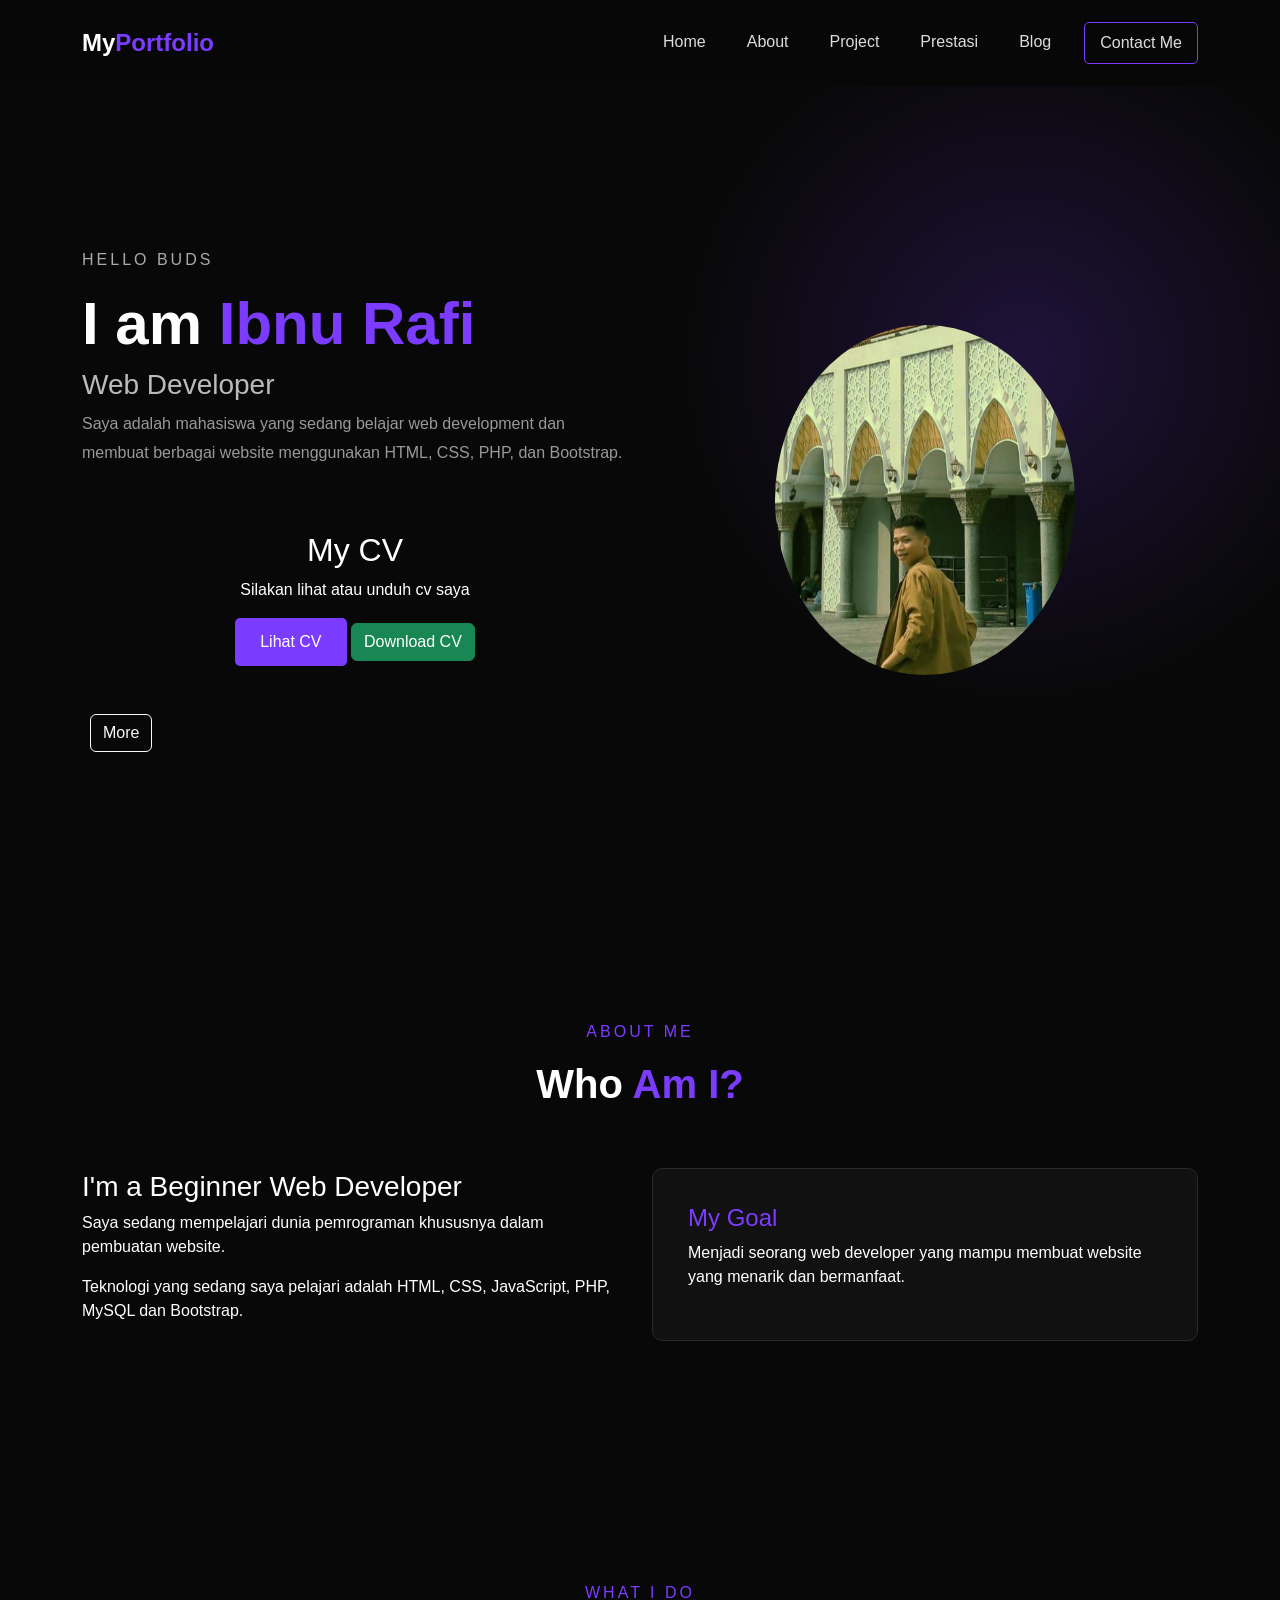
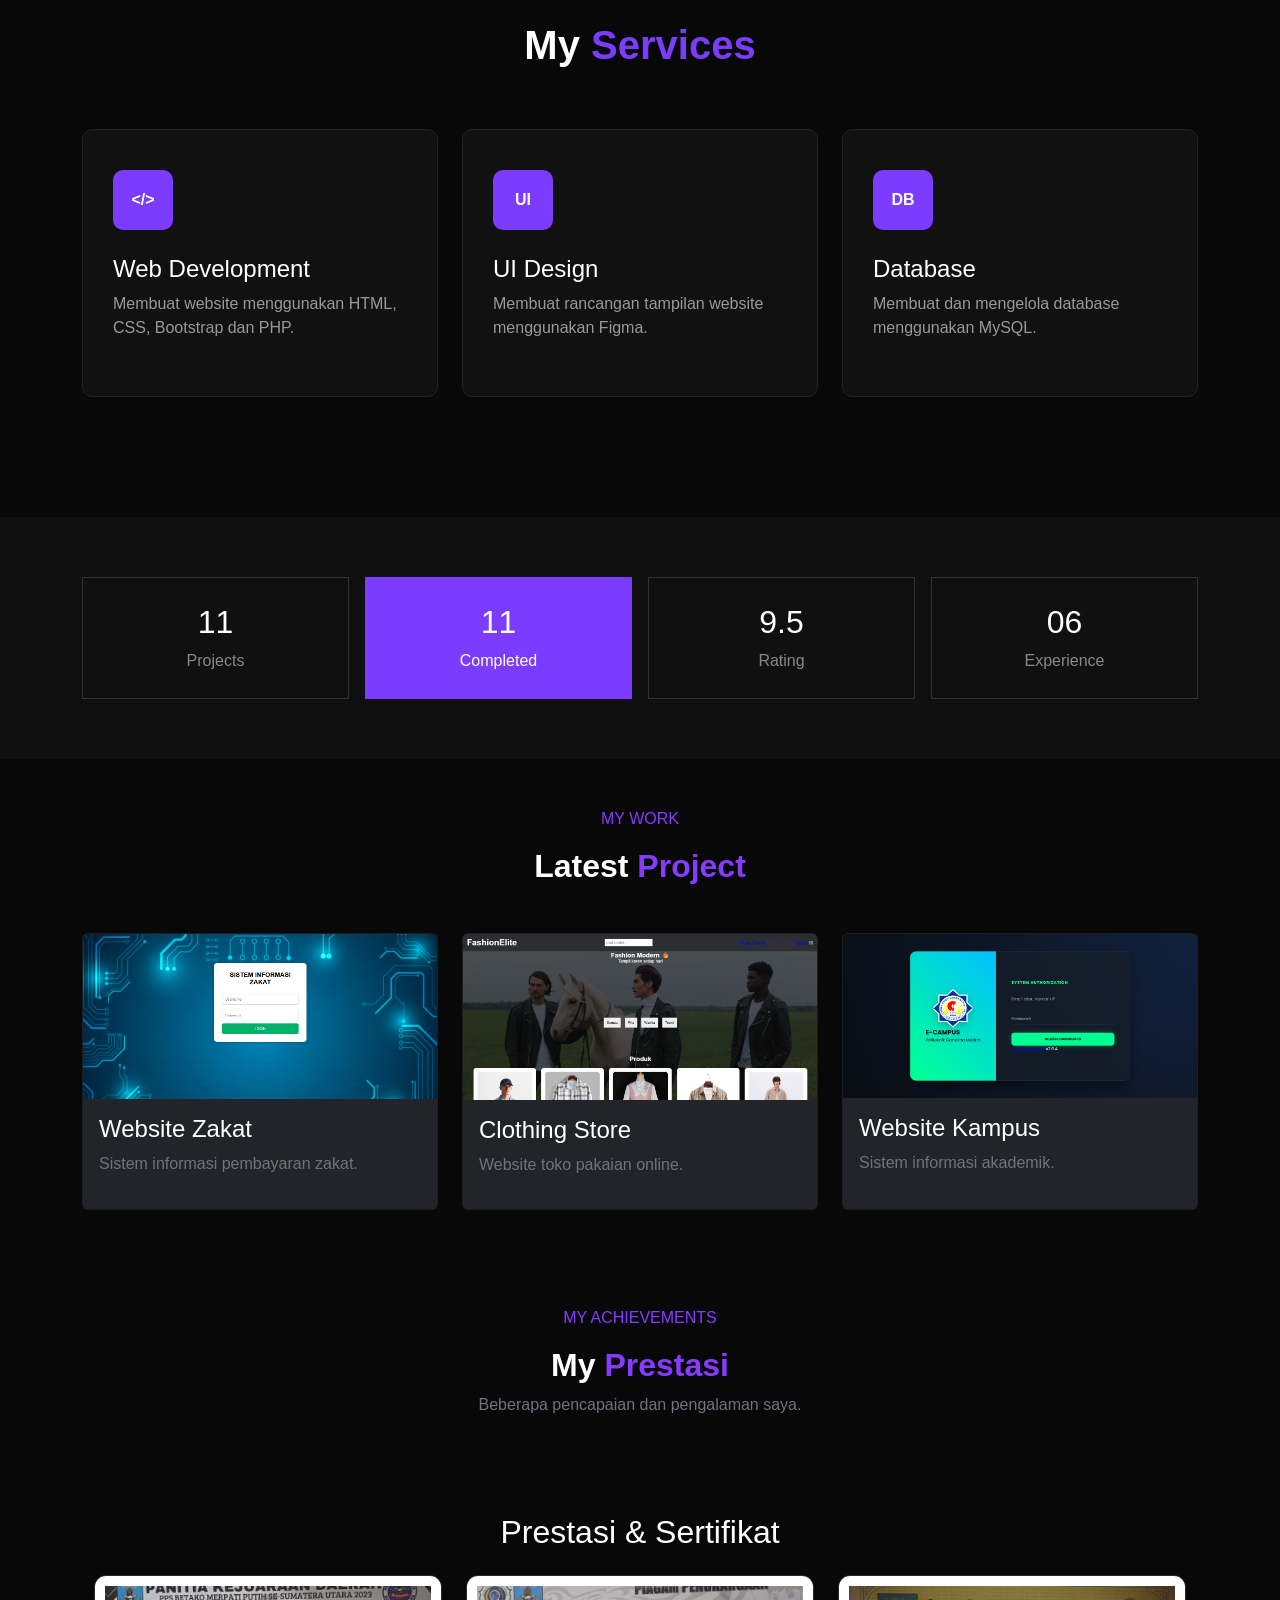
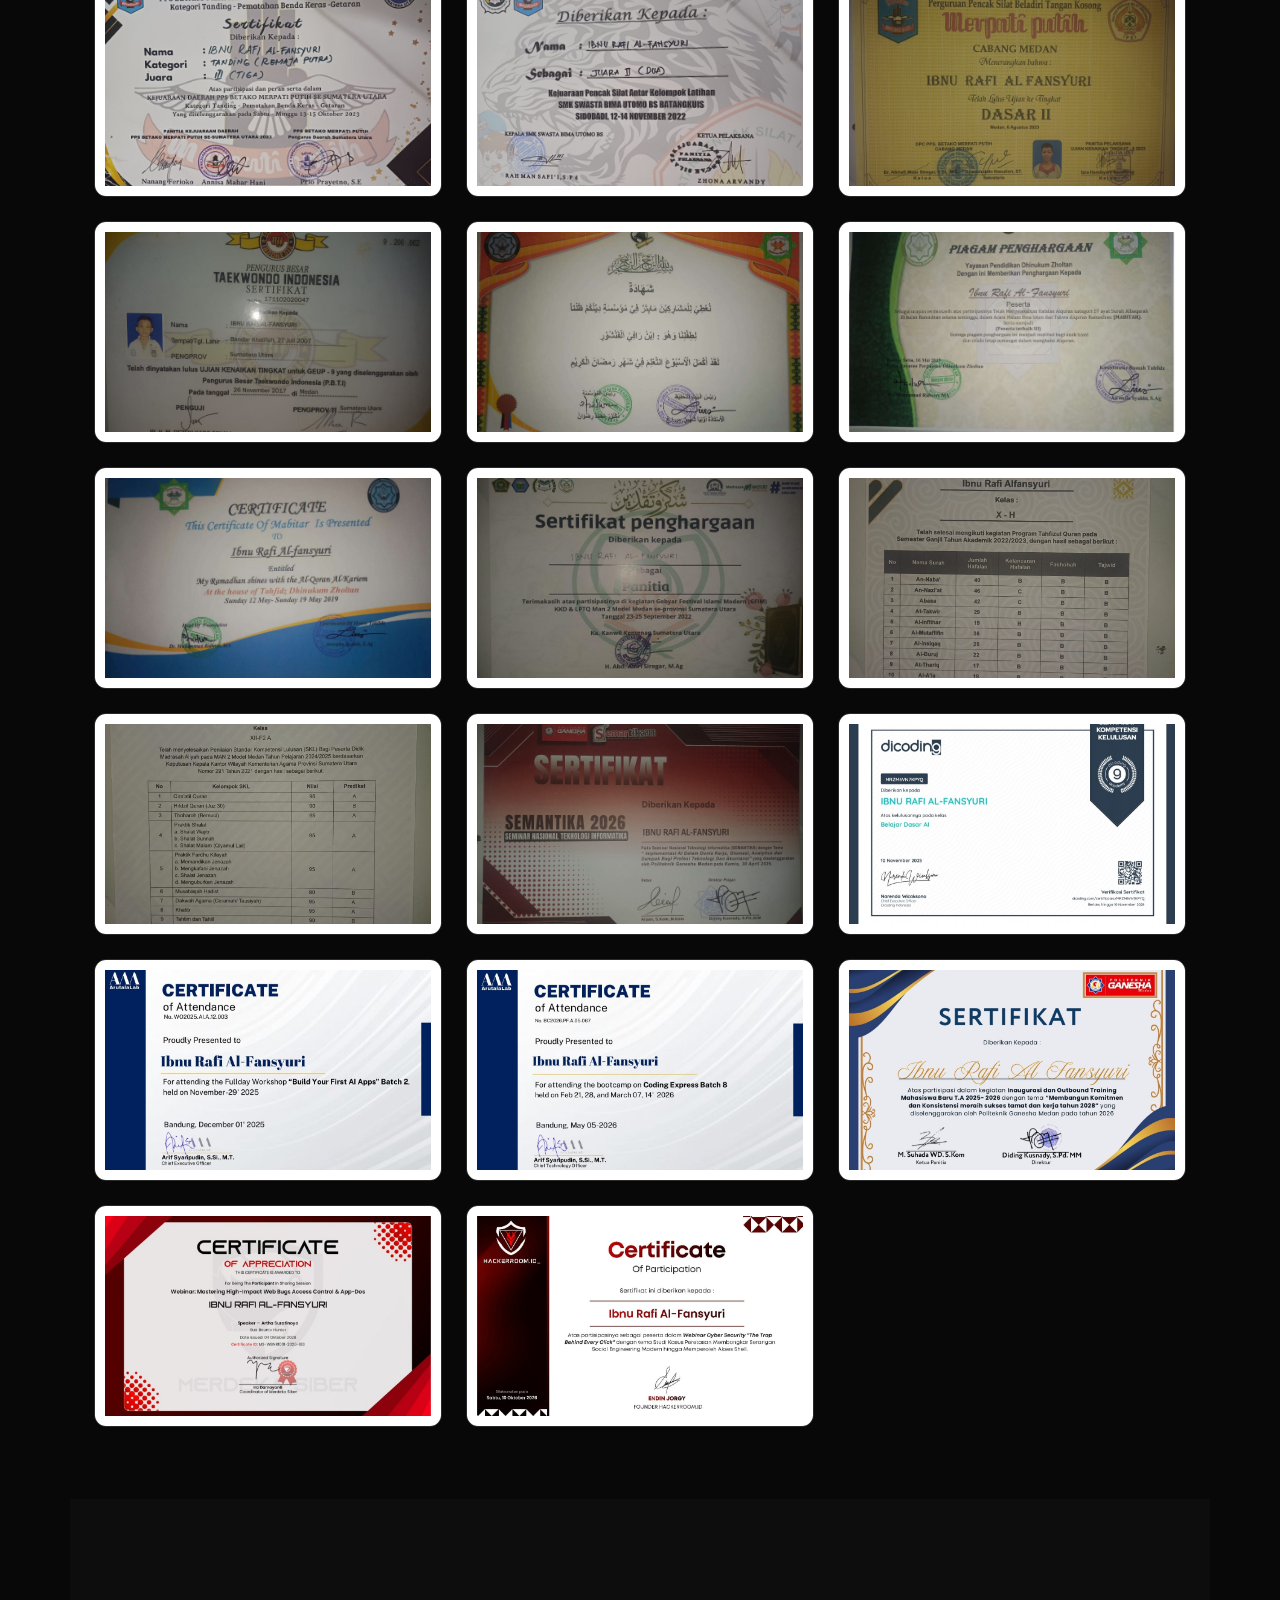
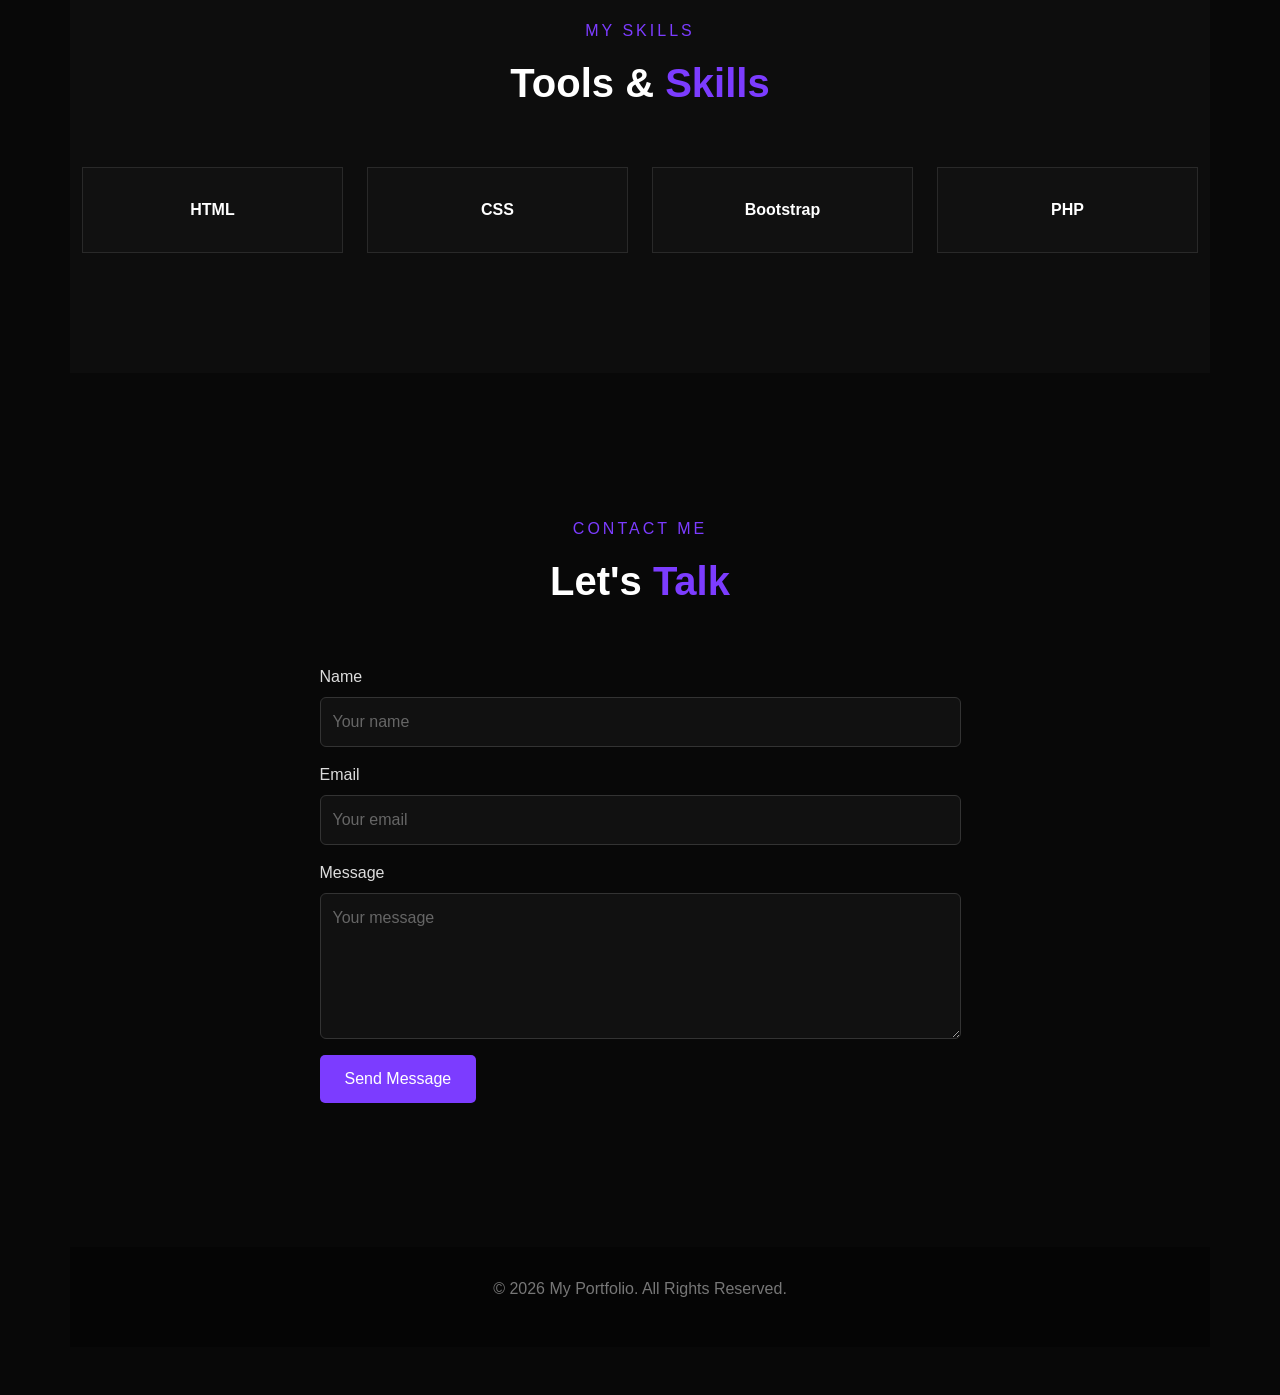
==== commit 3d3d430e: "Update portfolio" ====
--- a/index.html
+++ b/index.html
@@ -35,6 +35,9 @@
                         <a class="nav-link" href="#project">Project</a>
                     </li>
                     <li class="nav-item">
+                        <a class="nav-link" href="#prestasi">Prestasi</a>
+                    </li>
+                    <li class="nav-item">
                         <a class="nav-link" href="#blog">Blog</a>
                     </li>
                     <li class="nav-item">
@@ -234,108 +237,254 @@
 
 
     <!-- ================= PROJECT ================= -->
-    <section id="project" class="section">
-
-        <div class="container">
-
-            <div class="section-title">
-
-                <p>MY WORK</p>
-
-                <h2>
-                    Latest <span>Project</span>
-                </h2>
-
-            </div>
-
-
-            <div class="row g-4">
-
-                <div class="col-md-6 col-lg-4">
-
-                    <div class="project-card">
-
-                        <div class="project-image">
-                            Project 01
-                        </div>
-
-                        <div class="project-content">
-
-                            <h4>Website Zakat</h4>
-
-                            <p>
-                                Sistem informasi pembayaran zakat.
-                            </p>
-
-                            <a href="project-zakat.html">
-                                View Project →
-                            </a>
-
-                        </div>
-
-                    </div>
-
-                </div>
-
-
-                <div class="col-md-6 col-lg-4">
-
-                    <div class="project-card">
-
-                        <div class="project-image">
-                            Project 02
-                        </div>
-
-                        <div class="project-content">
-
-                            <h4>Clothing Store</h4>
-
-                            <p>
-                                Website Baju.
-                            </p>
-
-                            <a href="project-baju.html">
-                                View Project →
-                            </a>
-
-                        </div>
-
-                    </div>
-
-                </div>
-
-
-                <div class="col-md-6 col-lg-4">
-
-                    <div class="project-card">
-
-                        <div class="project-image">
-                            Project 03
-                        </div>
-
-                        <div class="project-content">
-
-                            <h4>Website Kampus</h4>
-
-                            <p>
-                                Sistem informasi akademik.
-                            </p>
-
-                            <a href="project-kampus.html">
-                                View Project →
-                            </a>
-
-                        </div>
-
-                    </div>
-
-                </div>
-
-            </div>
-
-        </div>
-
-    </section>
+          <section id="project" class="py-5">
+
+    <div class="container">
+
+        <div class="text-center mb-5">
+            <p class="text-purple">MY WORK</p>
+            <h2 class="fw-bold text-white">
+                Latest <span class="text-purple">Project</span>
+            </h2>
+        </div>
+
+        <div class="row g-4">
+
+            <!-- PROJECT 1 -->
+            <div class="col-md-4">
+                <div class="card h-100 bg-dark text-white">
+
+                    <img src="images/web_zakat.png"
+                         class="card-img-top"
+                         alt="Website Zakat">
+
+                    <div class="card-body">
+                        <h4>Website Zakat</h4>
+
+                        <p class="text-secondary">
+                            Sistem informasi pembayaran zakat.
+                        </p>
+                    </div>
+
+                </div>
+            </div>
+
+            <!-- PROJECT 2 -->
+            <div class="col-md-4">
+                <div class="card h-100 bg-dark text-white">
+
+                    <img src="images/web_baju.png"
+                         class="card-img-top"
+                         alt="Clothing Store">
+
+                    <div class="card-body">
+                        <h4>Clothing Store</h4>
+
+                        <p class="text-secondary">
+                            Website toko pakaian online.
+                        </p>
+                    </div>
+
+                </div>
+            </div>
+
+            <!-- PROJECT 3 -->
+            <div class="col-md-4">
+                <div class="card h-100 bg-dark text-white">
+
+                    <img src="images/web_kampus.png"
+                         class="card-img-top"
+                         alt="Website Kampus">
+
+                    <div class="card-body">
+                        <h4>Website Kampus</h4>
+
+                        <p class="text-secondary">
+                            Sistem informasi akademik.
+                        </p>
+                    </div>
+
+                </div>
+            </div>
+
+        </div>
+    </div>
+
+</section>
+
+
+
+<section id="prestasi" class="py-5">
+
+    <div class="container">
+
+        <!-- JUDUL PRESTASI -->
+        <div class="text-center mb-5">
+
+            <p class="text-purple">MY ACHIEVEMENTS</p>
+
+            <h2 class="fw-bold text-white">
+                My <span class="text-purple">Prestasi</span>
+            </h2>
+
+            <p class="text-secondary">
+                Beberapa pencapaian dan pengalaman saya.
+            </p>
+
+        </div>
+
+        <div class="row g-4">
+
+            
+<!-- PRESTASI -->
+<section id="prestasi" class="py-5">
+    <div class="container">
+
+        <h2 class="text-center mb-4">Prestasi & Sertifikat</h2>
+
+        <div class="row g-4">
+
+            <!-- PRESTASI 1 -->
+            <div class="col-12 col-sm-6 col-lg-4">
+                <div class="card achievement-card h-100">
+                    <img src="images/prestasi1.jpeg"
+                         class="card-img-top" alt="Prestasi 1">
+                </div>
+            </div>
+
+            <!-- PRESTASI 2 -->
+            <div class="col-12 col-sm-6 col-lg-4">
+                <div class="card achievement-card h-100">
+                    <img src="images/prestasi2.jpeg"
+                         class="card-img-top" alt="Prestasi 2">
+                </div>
+            </div>
+
+            <!-- PRESTASI 3 -->
+            <div class="col-12 col-sm-6 col-lg-4">
+                <div class="card achievement-card h-100">
+                    <img src="images/prestasi3.jpeg"
+                         class="card-img-top" alt="Prestasi 3">
+                </div>
+            </div>
+
+            <!-- PRESTASI 4 -->
+            <div class="col-12 col-sm-6 col-lg-4">
+                <div class="card achievement-card h-100">
+                    <img src="images/prestasi4.jpeg"
+                         class="card-img-top" alt="Prestasi 4">
+                </div>
+            </div>
+
+            <!-- PRESTASI 5 -->
+            <div class="col-12 col-sm-6 col-lg-4">
+                <div class="card achievement-card h-100">
+                    <img src="images/prestasi5.jpeg"
+                         class="card-img-top" alt="Prestasi 5">
+                </div>
+            </div>
+
+            <!-- PRESTASI 6 -->
+            <div class="col-12 col-sm-6 col-lg-4">
+                <div class="card achievement-card h-100">
+                    <img src="images/prestasi6new.jpeg"
+                         class="card-img-top" alt="Prestasi 6">
+                </div>
+            </div>
+
+            <!-- PRESTASI 7 -->
+            <div class="col-12 col-sm-6 col-lg-4">
+                <div class="card achievement-card h-100">
+                    <img src="images/prestasi7new.jpeg"
+                         class="card-img-top" alt="Prestasi 7">
+                </div>
+            </div>
+
+            <!-- PRESTASI 8 -->
+            <div class="col-12 col-sm-6 col-lg-4">
+                <div class="card achievement-card h-100">
+                    <img src="images/prestasi8new.jpeg"
+                         class="card-img-top" alt="Prestasi 8">
+                </div>
+            </div>
+
+            <!-- PRESTASI 9 -->
+            <div class="col-12 col-sm-6 col-lg-4">
+                <div class="card achievement-card h-100">
+                    <img src="images/prestasi9.jpeg"
+                         class="card-img-top" alt="Prestasi 9">
+                </div>
+            </div>
+
+            <!-- PRESTASI 10 -->
+            <div class="col-12 col-sm-6 col-lg-4">
+                <div class="card achievement-card h-100">
+                    <img src="images/prestasi10.jpeg"
+                         class="card-img-top" alt="Prestasi 10">
+                </div>
+            </div>
+
+            <!-- PRESTASI 11 -->
+            <div class="col-12 col-sm-6 col-lg-4">
+                <div class="card achievement-card h-100">
+                    <img src="images/prestasi11.jpeg"
+                         class="card-img-top" alt="Prestasi 11">
+                </div>
+            </div>
+
+            <!-- PRESTASI 12 -->
+            <div class="col-12 col-sm-6 col-lg-4">
+                <div class="card achievement-card h-100">
+                    <img src="images/prestasi12new.jpeg"
+                         class="card-img-top" alt="Prestasi 12">
+                </div>
+            </div>
+
+            <!-- PRESTASI 13 -->
+            <div class="col-12 col-sm-6 col-lg-4">
+                <div class="card achievement-card h-100">
+                    <img src="images/prestasi13new.jpeg"
+                         class="card-img-top" alt="Prestasi 13">
+                </div>
+            </div>
+
+            <!-- PRESTASI 14 -->
+            <div class="col-12 col-sm-6 col-lg-4">
+                <div class="card achievement-card h-100">
+                    <img src="images/prestasi14new.jpeg"
+                         class="card-img-top" alt="Prestasi 14">
+                </div>
+            </div>
+
+            <!-- PRESTASI 15 -->
+            <div class="col-12 col-sm-6 col-lg-4">
+                <div class="card achievement-card h-100">
+                    <img src="images/prestasi15new.jpeg"
+                         class="card-img-top" alt="Prestasi 15">
+                </div>
+            </div>
+
+            <!-- PRESTASI 16 -->
+            <div class="col-12 col-sm-6 col-lg-4">
+                <div class="card achievement-card h-100">
+                    <img src="images/prestasi16new.jpeg"
+                         class="card-img-top" alt="Prestasi 16">
+                </div>
+            </div>
+
+            <!-- PRESTASI 17 -->
+            <div class="col-12 col-sm-6 col-lg-4">
+                <div class="card achievement-card h-100">
+                    <img src="images/prestasi17new.jpeg"
+                         class="card-img-top" alt="Prestasi 17">
+                </div>
+            </div>
+
+        </div>
+    </div>
+
+</section>
+<!-- ================= AKHIR PRESTASI ================= -->
 
 
     <!-- ================= SKILLS ================= -->
@@ -477,8 +626,7 @@
         </p>
 
     </footer>
-
-
+    
     <!-- Bootstrap JavaScript -->
     <script src="https://cdn.jsdelivr.net/npm/bootstrap@5.3.8/dist/js/bootstrap.bundle.min.js"></script>
     <script src="script.js"></script>
--- a/style.css
+++ b/style.css
@@ -250,11 +250,43 @@
 
 /* ================= PROJECT ================= */
 
+/* ================= PROJECT ================= */
+
 .project-card {
     background: #111;
     border-radius: 10px;
     overflow: hidden;
-    border: 1px solid #222;
+    border: 1px solid #7c3cff;
+    transition: 0.3s ease;
+}
+
+.project-card:hover {
+    border-color: #7c3cff;
+    box-shadow: 0 0 15px rgba(124, 60, 255, 0.3);
+}
+
+.project-card h3,
+.project-card h4,
+.project-card h5 {
+    color: white;
+}
+
+.project-card p {
+    color: #999;
+}
+
+.project-card a {
+    color: #7c3cff !important;
+    text-decoration: none;
+}
+
+.project-card a:hover {
+    color: #a47aff !important;
+}
+
+.project-image {
+    background: linear-gradient(135deg, #28125a, #111);
+    color: #7c3cff;
 }
 
 .project-image {
@@ -430,3 +462,86 @@
         font-size: 24px;
     }
 }
+
+
+
+/* ================= HAMBURGER MENU ================= */
+
+.navbar-toggler {
+    border: 1px solid rgba(255, 255, 255, 0.4);
+}
+
+.navbar-toggler-icon {
+    filter: brightness(0) invert(1);
+}
+
+.navbar-toggler:focus {
+    box-shadow: 0 0 0 0.15rem rgba(124, 60, 255, 0.5);
+}
+
+/* CARD PRESTASI */
+#prestasi .achievement-card {
+    background: #121212 !important;
+    border: 1px solid #292929;
+    border-radius: 12px;
+    overflow: hidden;
+    transition: 0.3s ease;
+}
+
+#prestasi .achievement-card:hover {
+    transform: translateY(-7px);
+    border-color: #873bff;
+}
+
+#prestasi .card-img-top {
+    width: 100%;
+    height: 220px;
+    object-fit: cover;
+}
+
+#prestasi .card-body {
+    padding: 20px;
+}
+
+#prestasi .card-title {
+    color: white;
+}
+
+#prestasi .card-text {
+    color: #aaa;
+}
+
+.text-purple {
+    color: #873bff !important;
+}
+
+.bg-purple {
+    background-color: #873bff !important;
+}
+
+
+
+/* ================= PRESTASI ================= */
+
+.achievement-card {
+    background-color: #ffffff;
+    border: none;
+    border-radius: 12px;
+    overflow: hidden;
+    transition: transform 0.3s ease, box-shadow 0.3s ease;
+}
+
+.achievement-card img {
+    width: 100%;
+    height: 260px;
+    object-fit: contain;
+    padding: 10px;
+    background-color: #ffffff;
+}
+
+.achievement-card:hover {
+    transform: translateY(-5px);
+    box-shadow: 0 8px 20px rgba(0, 0, 0, 0.25);
+}
+
+/* ================= AKHIR PRESTASI ================= */
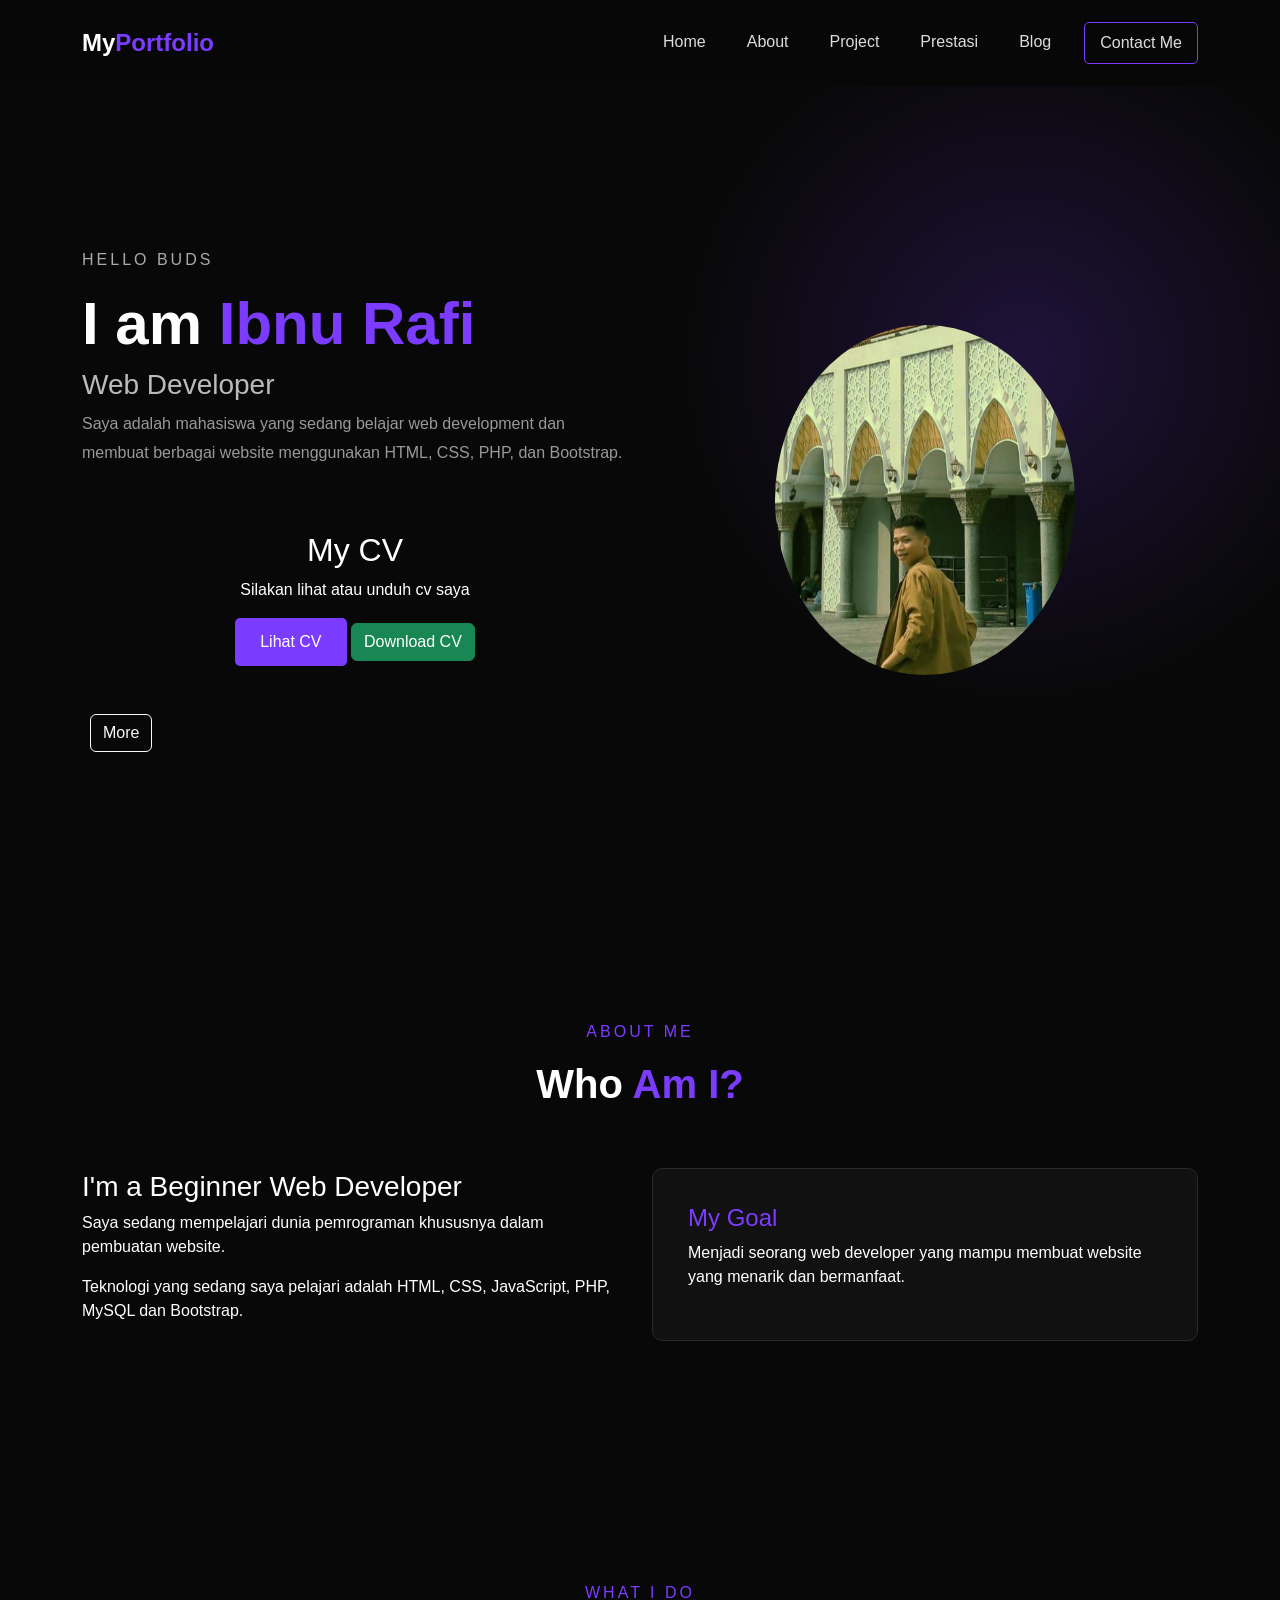
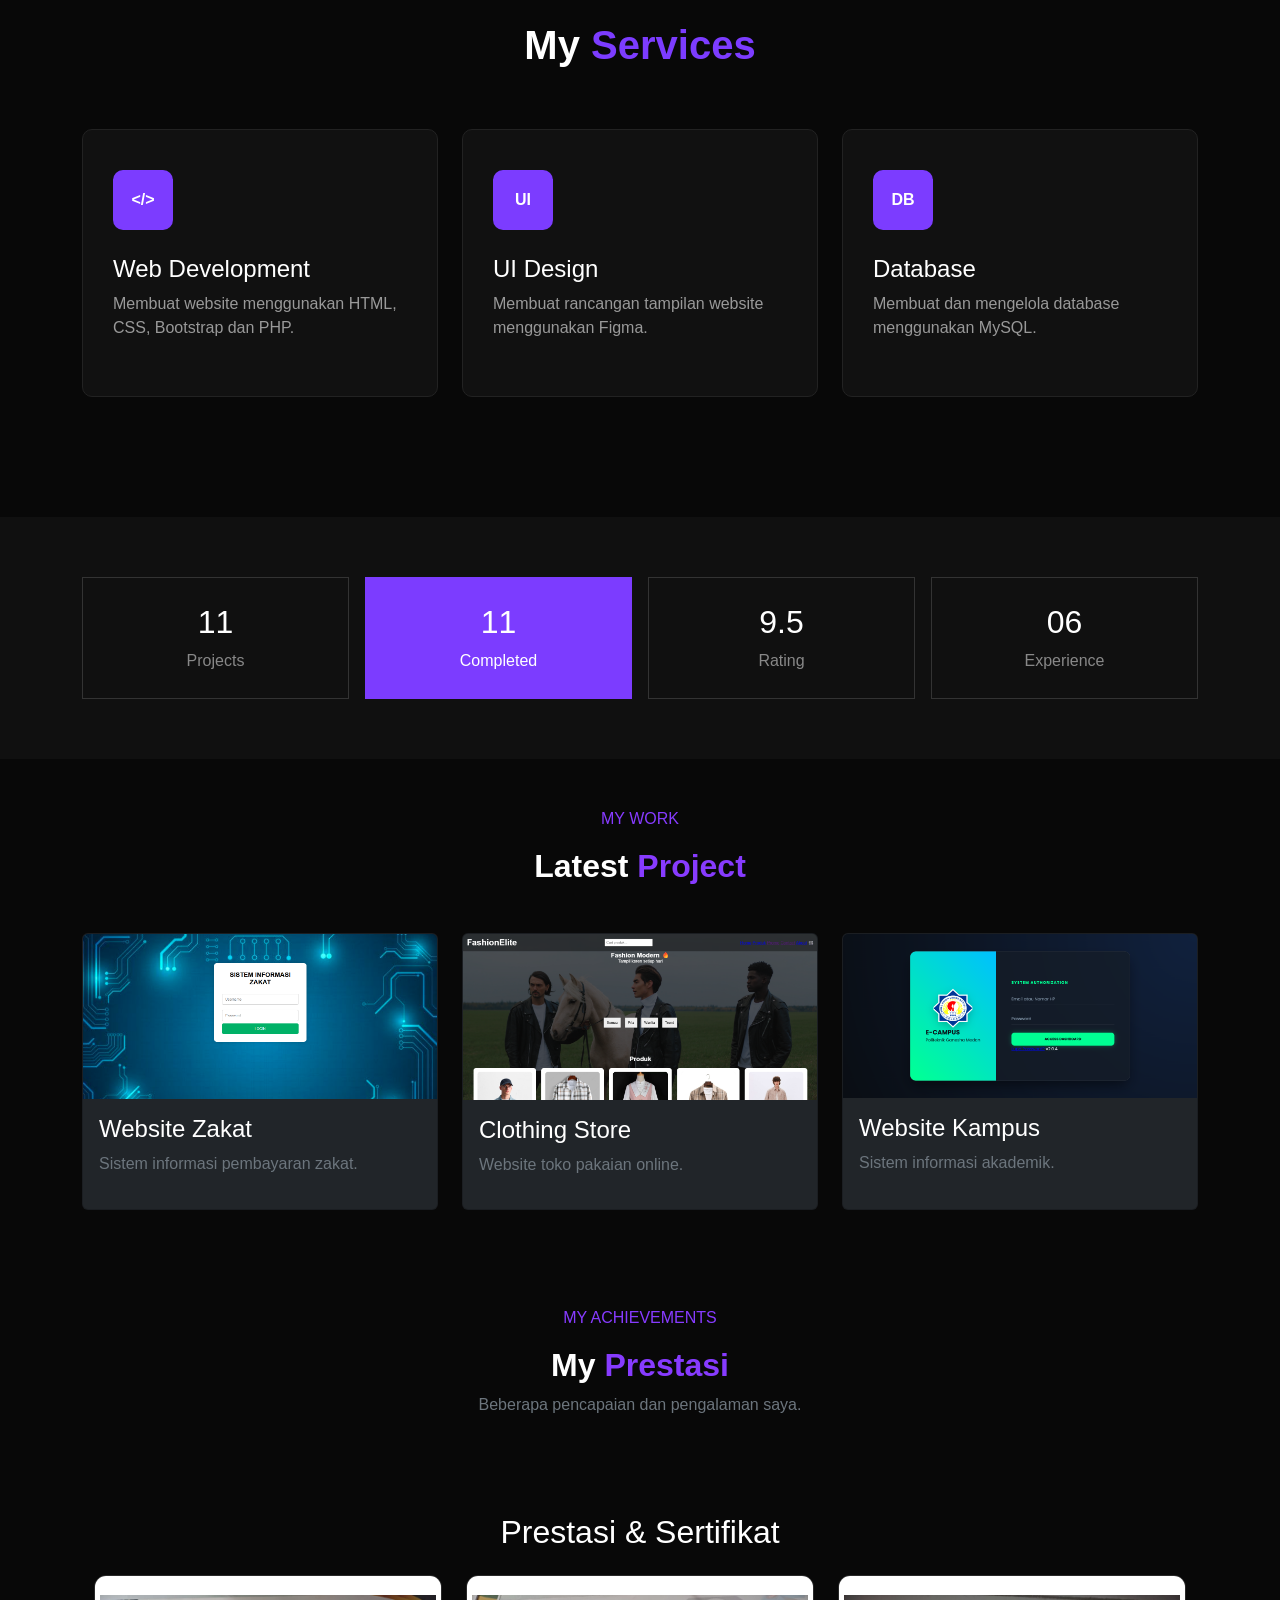
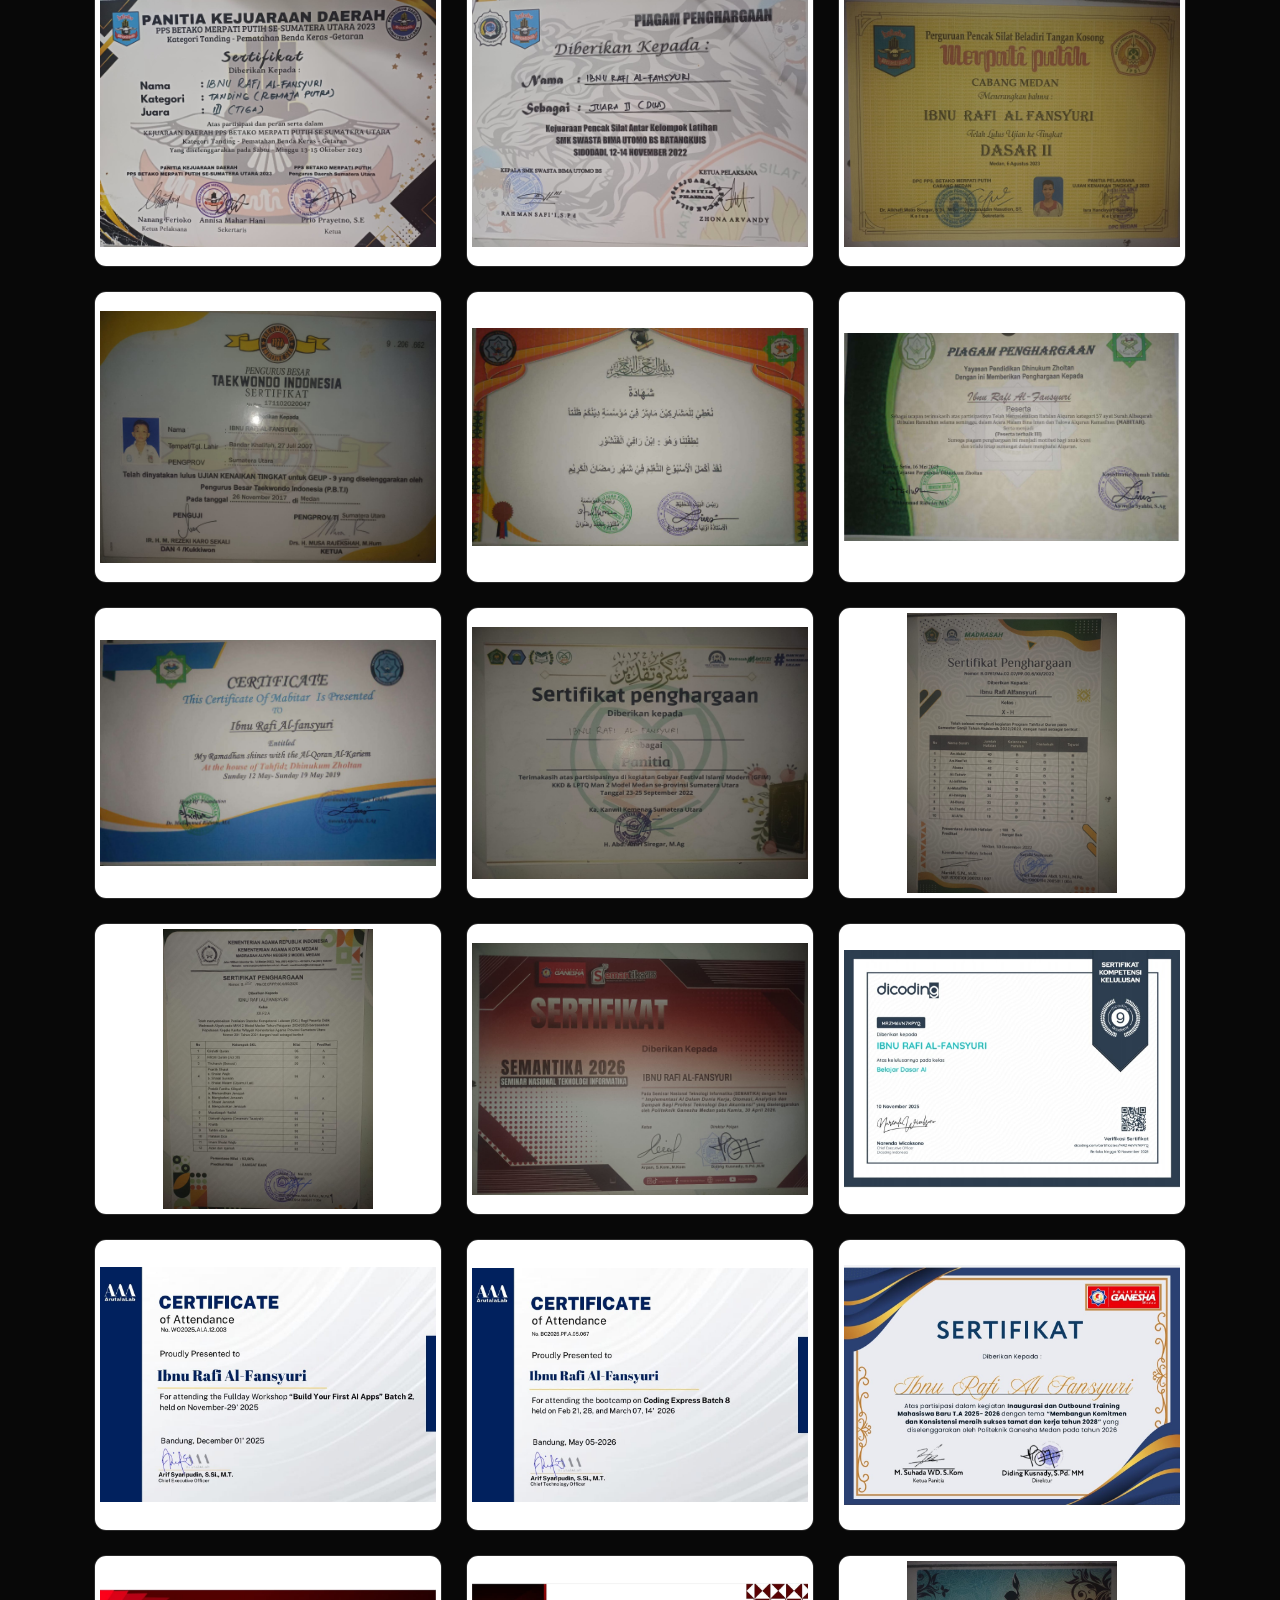
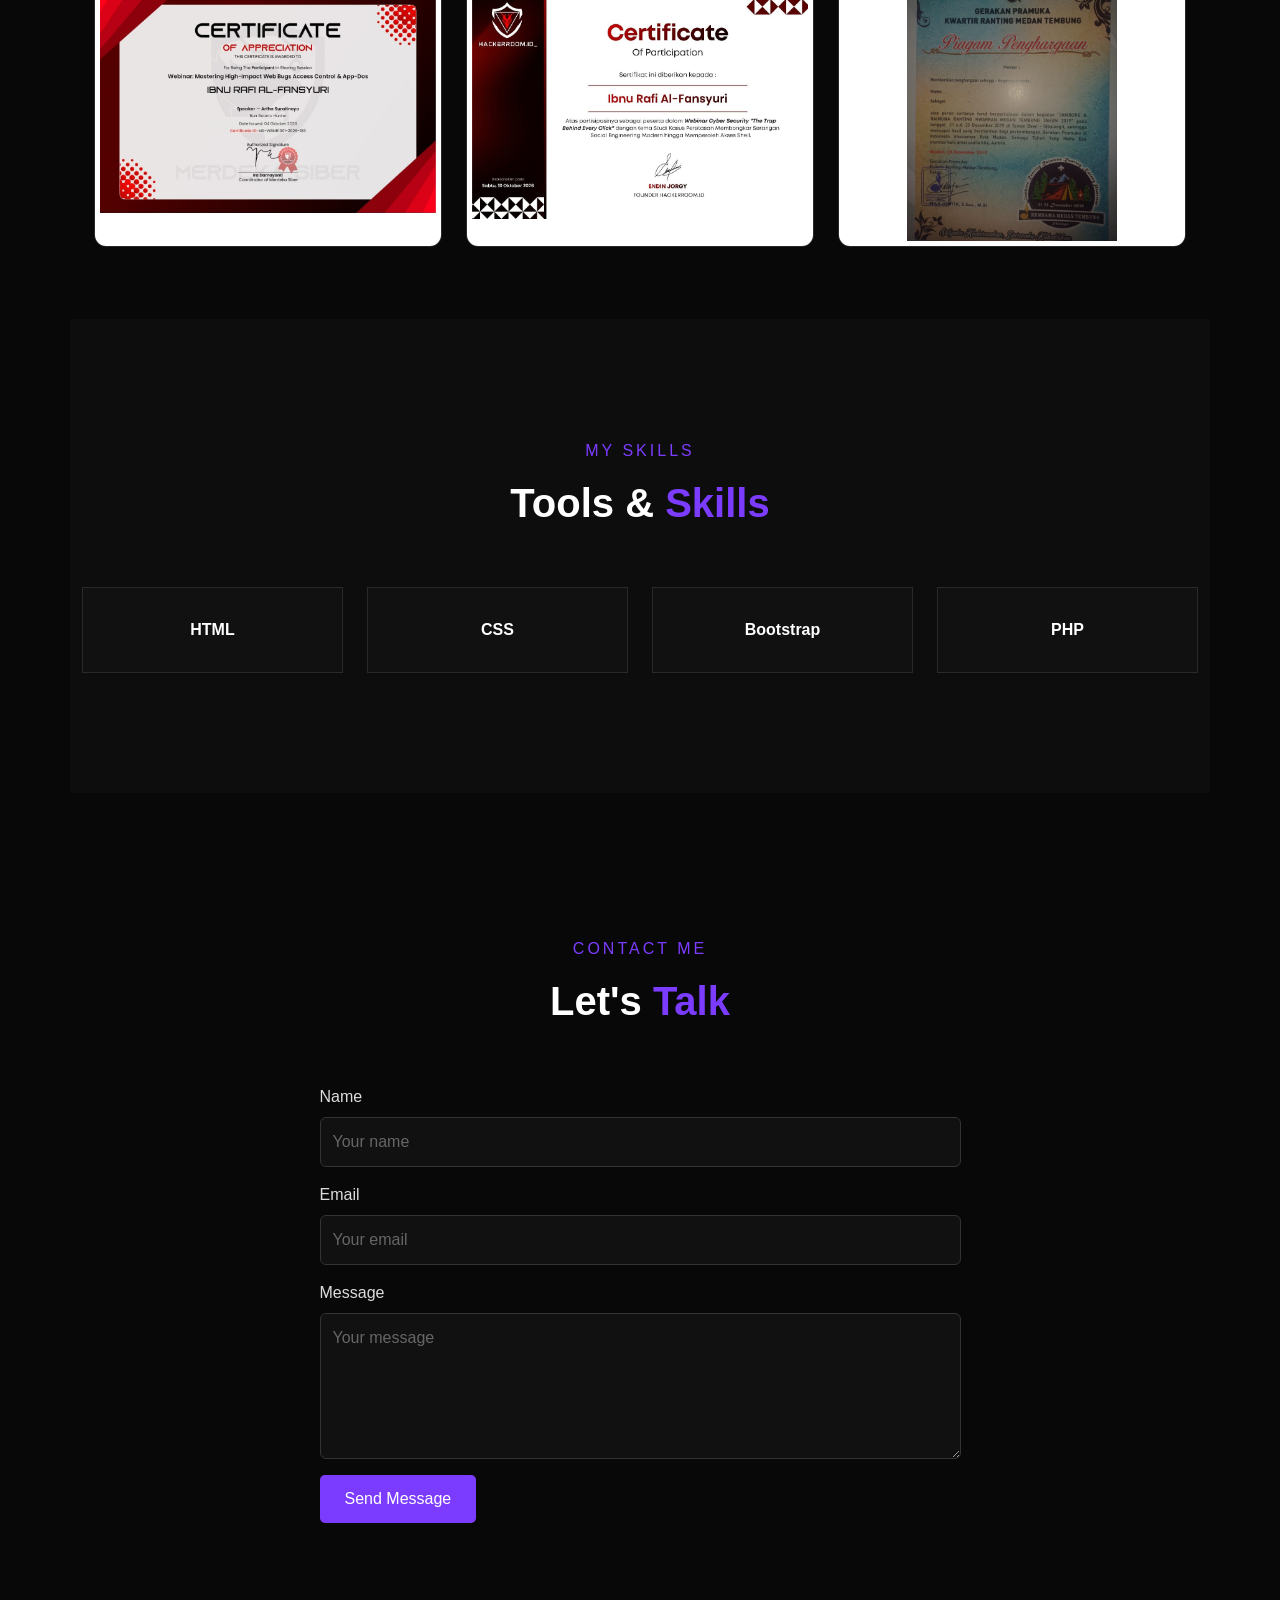
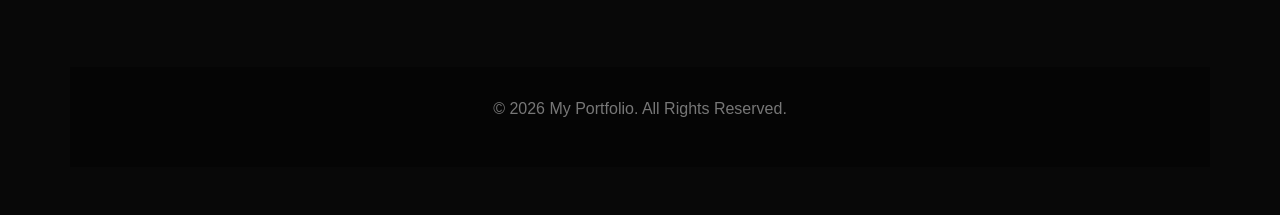
==== commit 2ffcf56a: "update tampilan portofolio" ====
--- a/index.html
+++ b/index.html
@@ -480,6 +480,14 @@
                 </div>
             </div>
 
+            <!-- PRESTASI 18 -->
+             <div class="col-12 col-sm-6 col-lg-4">
+                <div class="card achievement-card h-100">
+                    <img src="images/prestasi18.jpeg"
+                         class="card-img-top" alt="Prestasi 18">
+                </div>
+            </div>
+
         </div>
     </div>
 
--- a/style.css
+++ b/style.css
@@ -495,8 +495,9 @@
 
 #prestasi .card-img-top {
     width: 100%;
-    height: 220px;
-    object-fit: cover;
+    height: 290px;
+    object-fit: contain;
+    padding: 5px;
 }
 
 #prestasi .card-body {
@@ -533,7 +534,7 @@
 
 .achievement-card img {
     width: 100%;
-    height: 260px;
+    height: 150px;
     object-fit: contain;
     padding: 10px;
     background-color: #ffffff;
